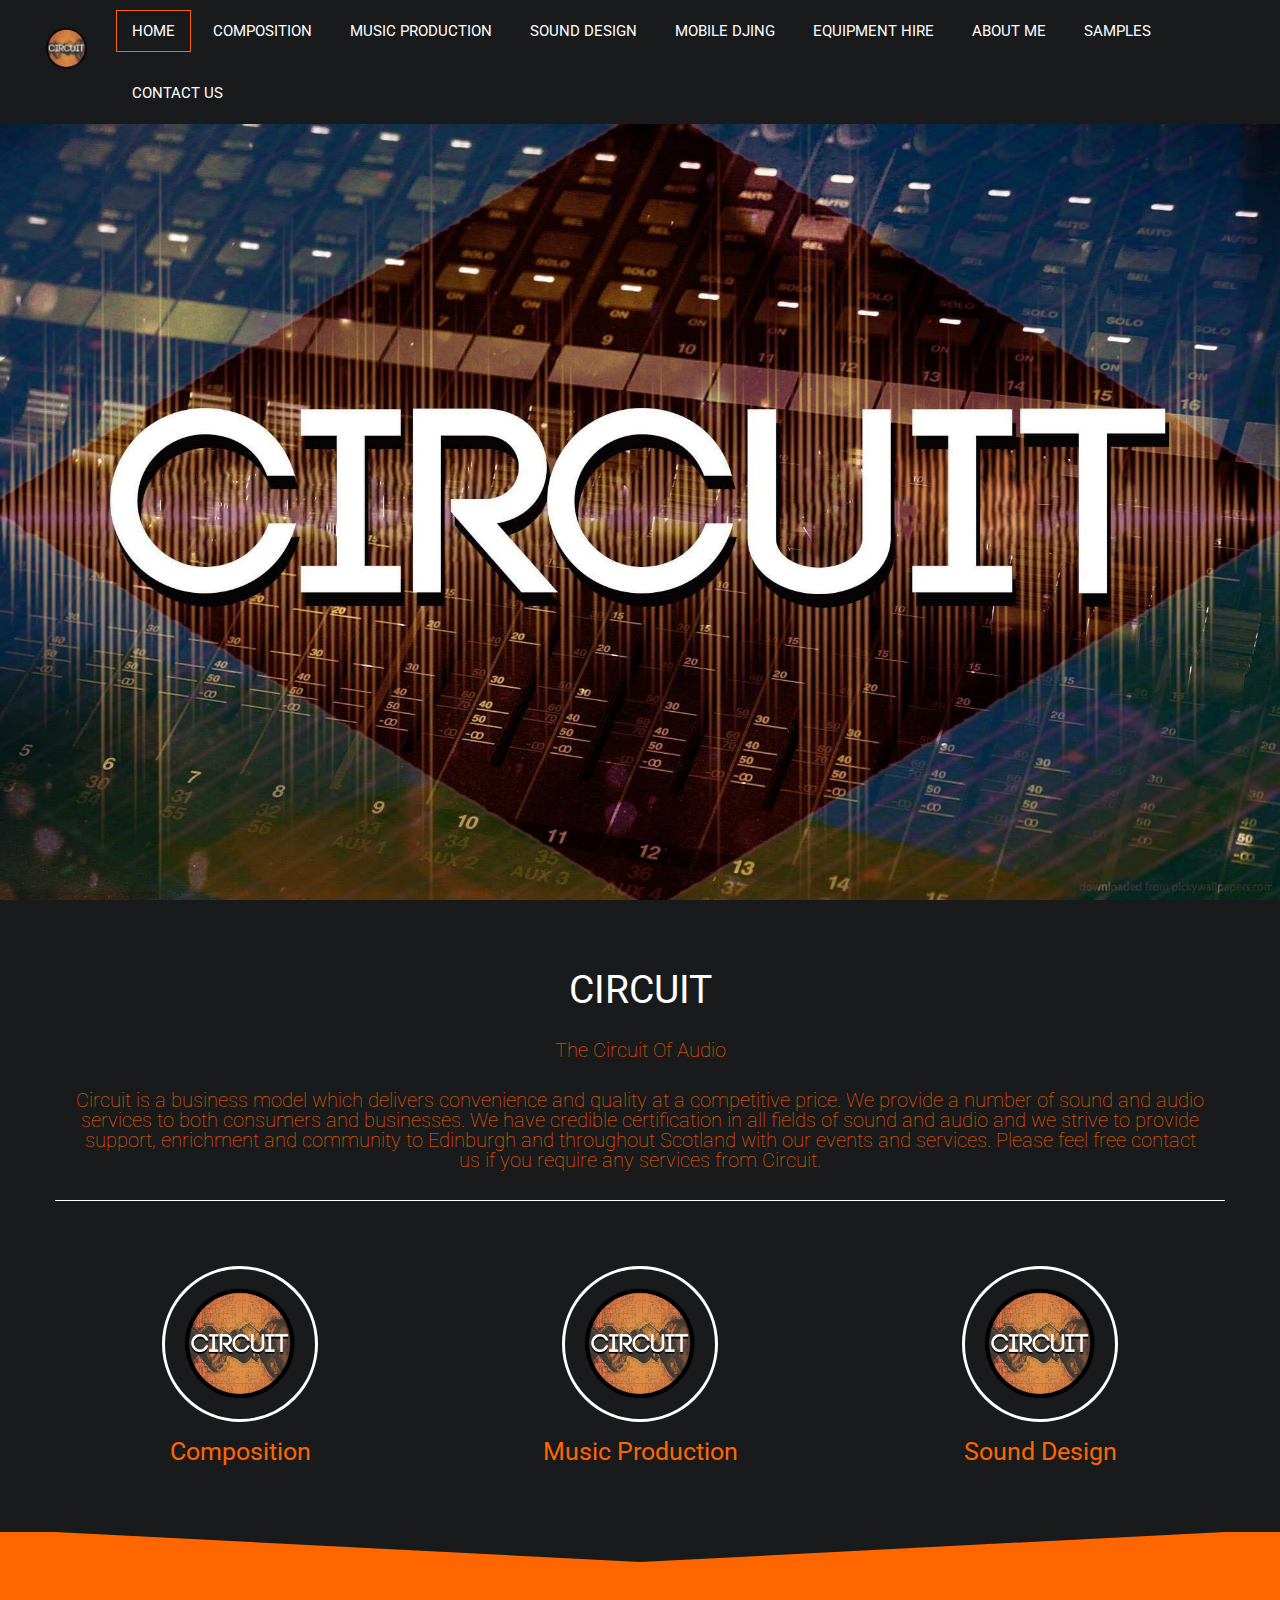
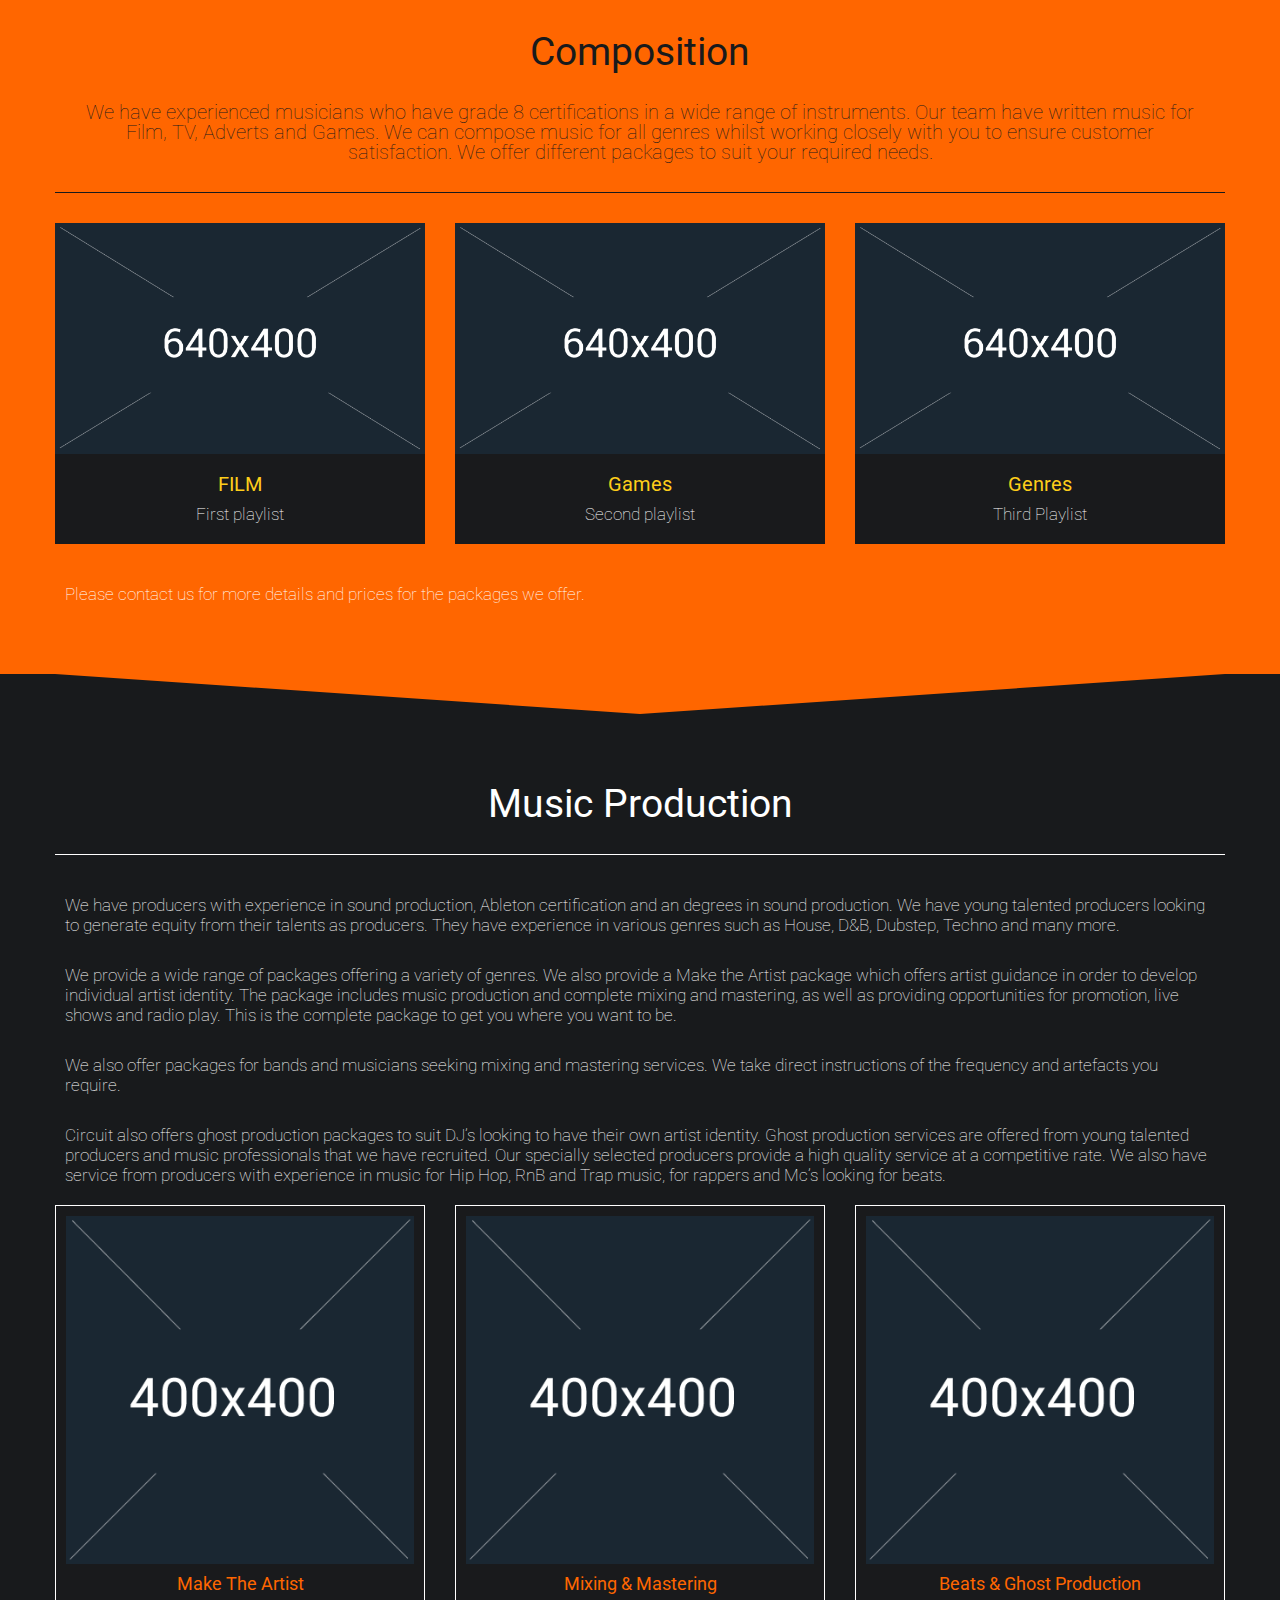
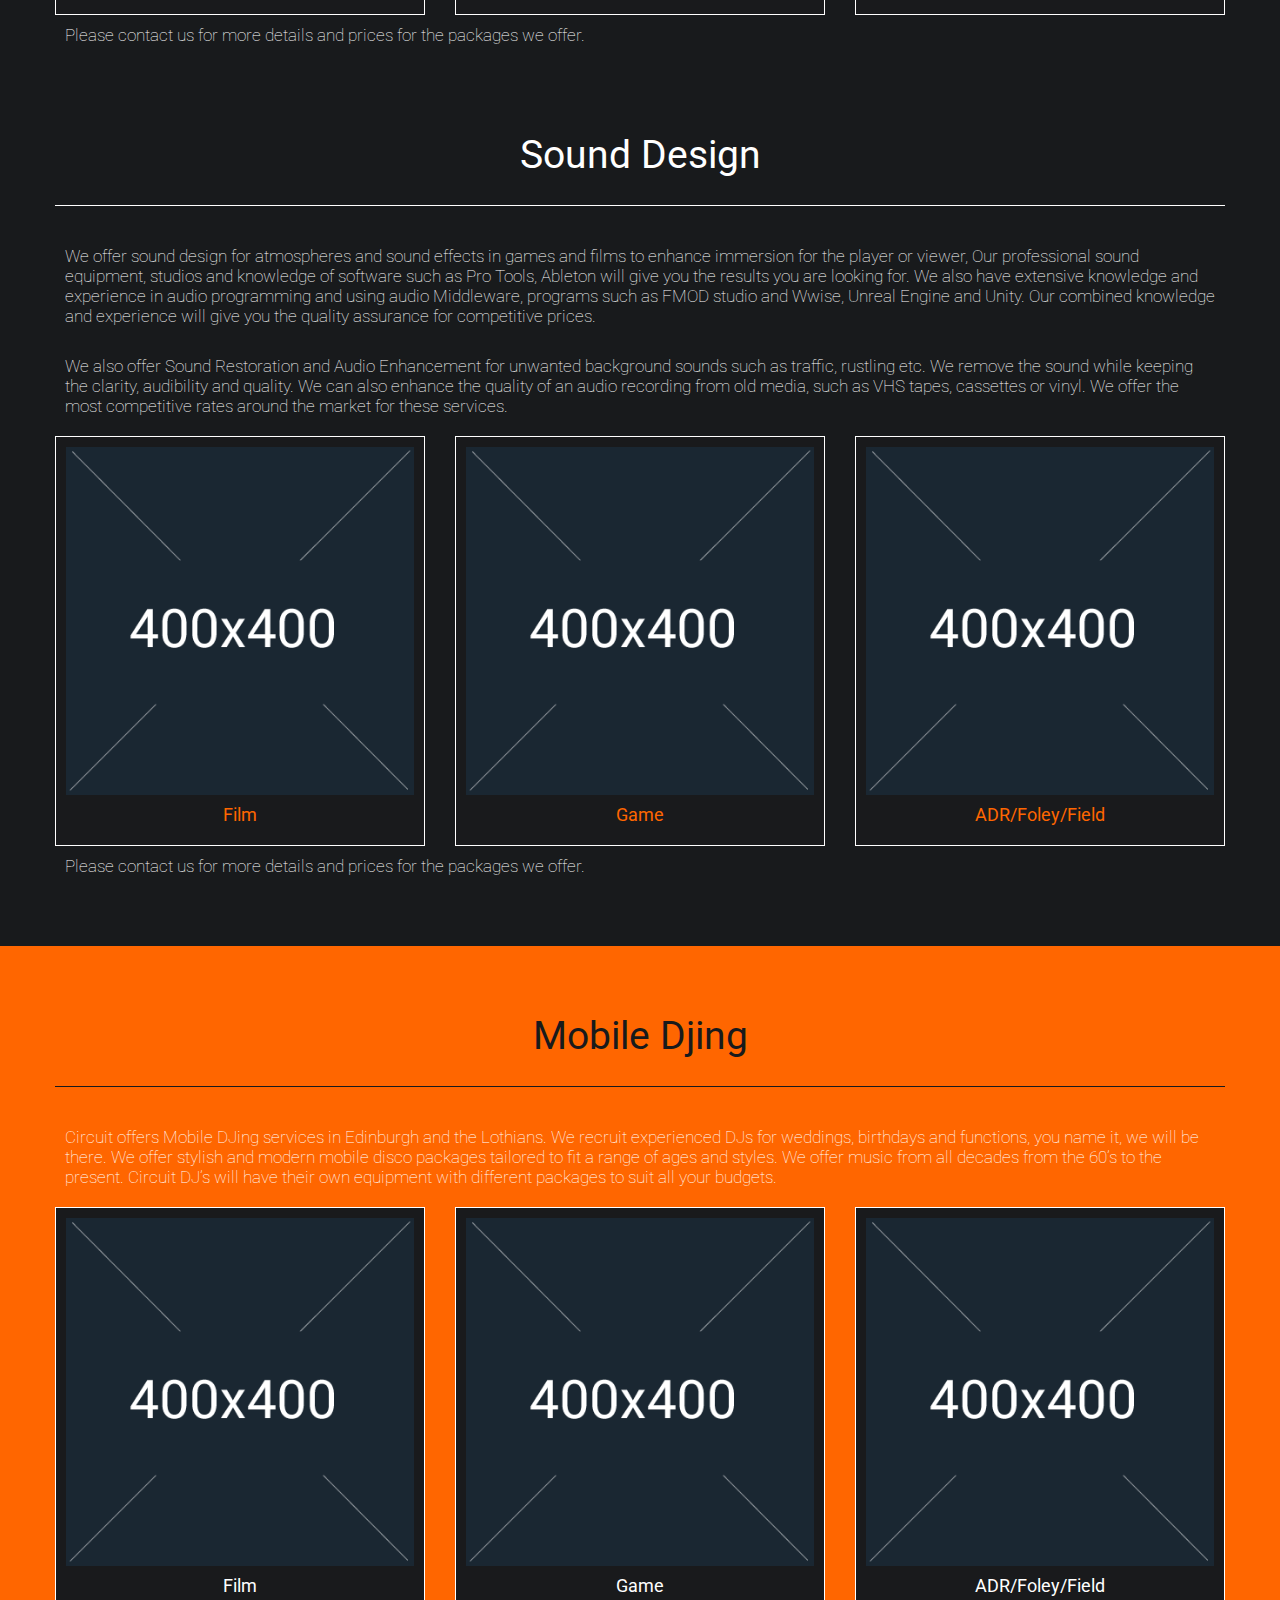
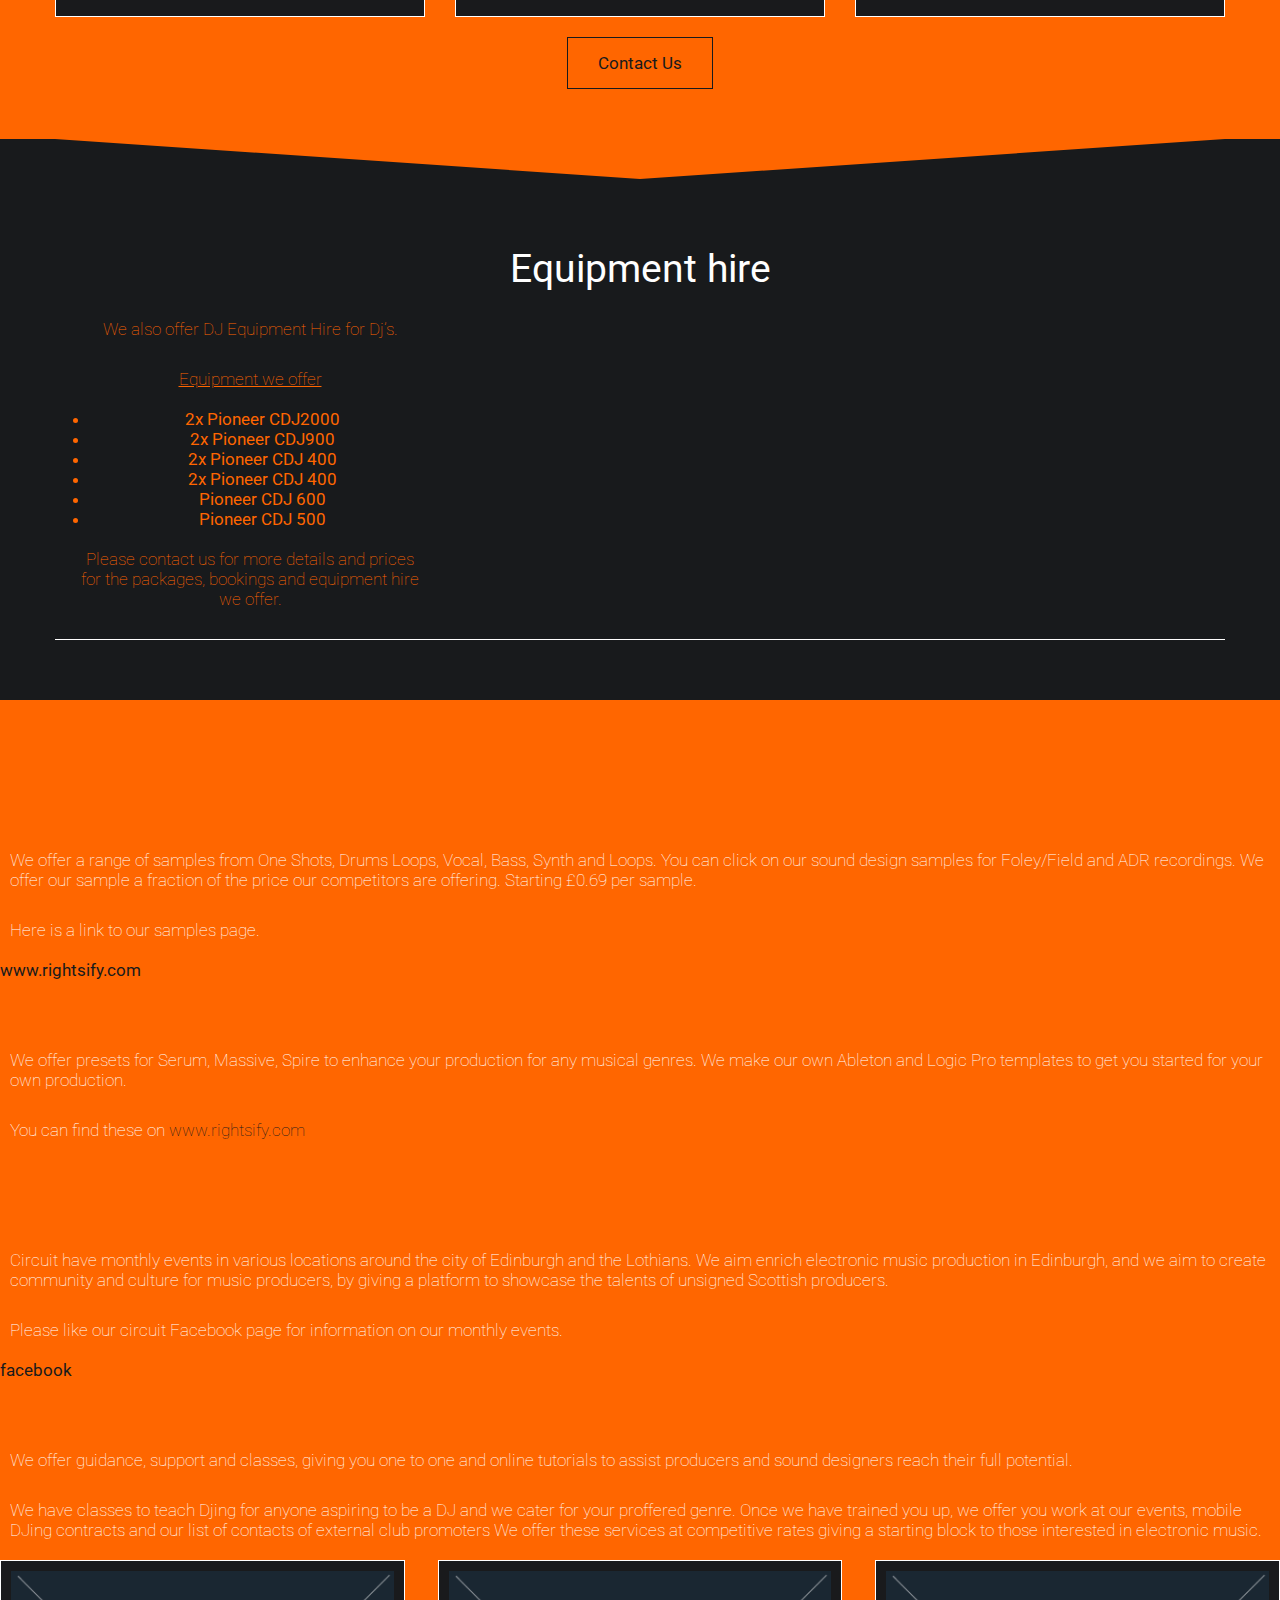
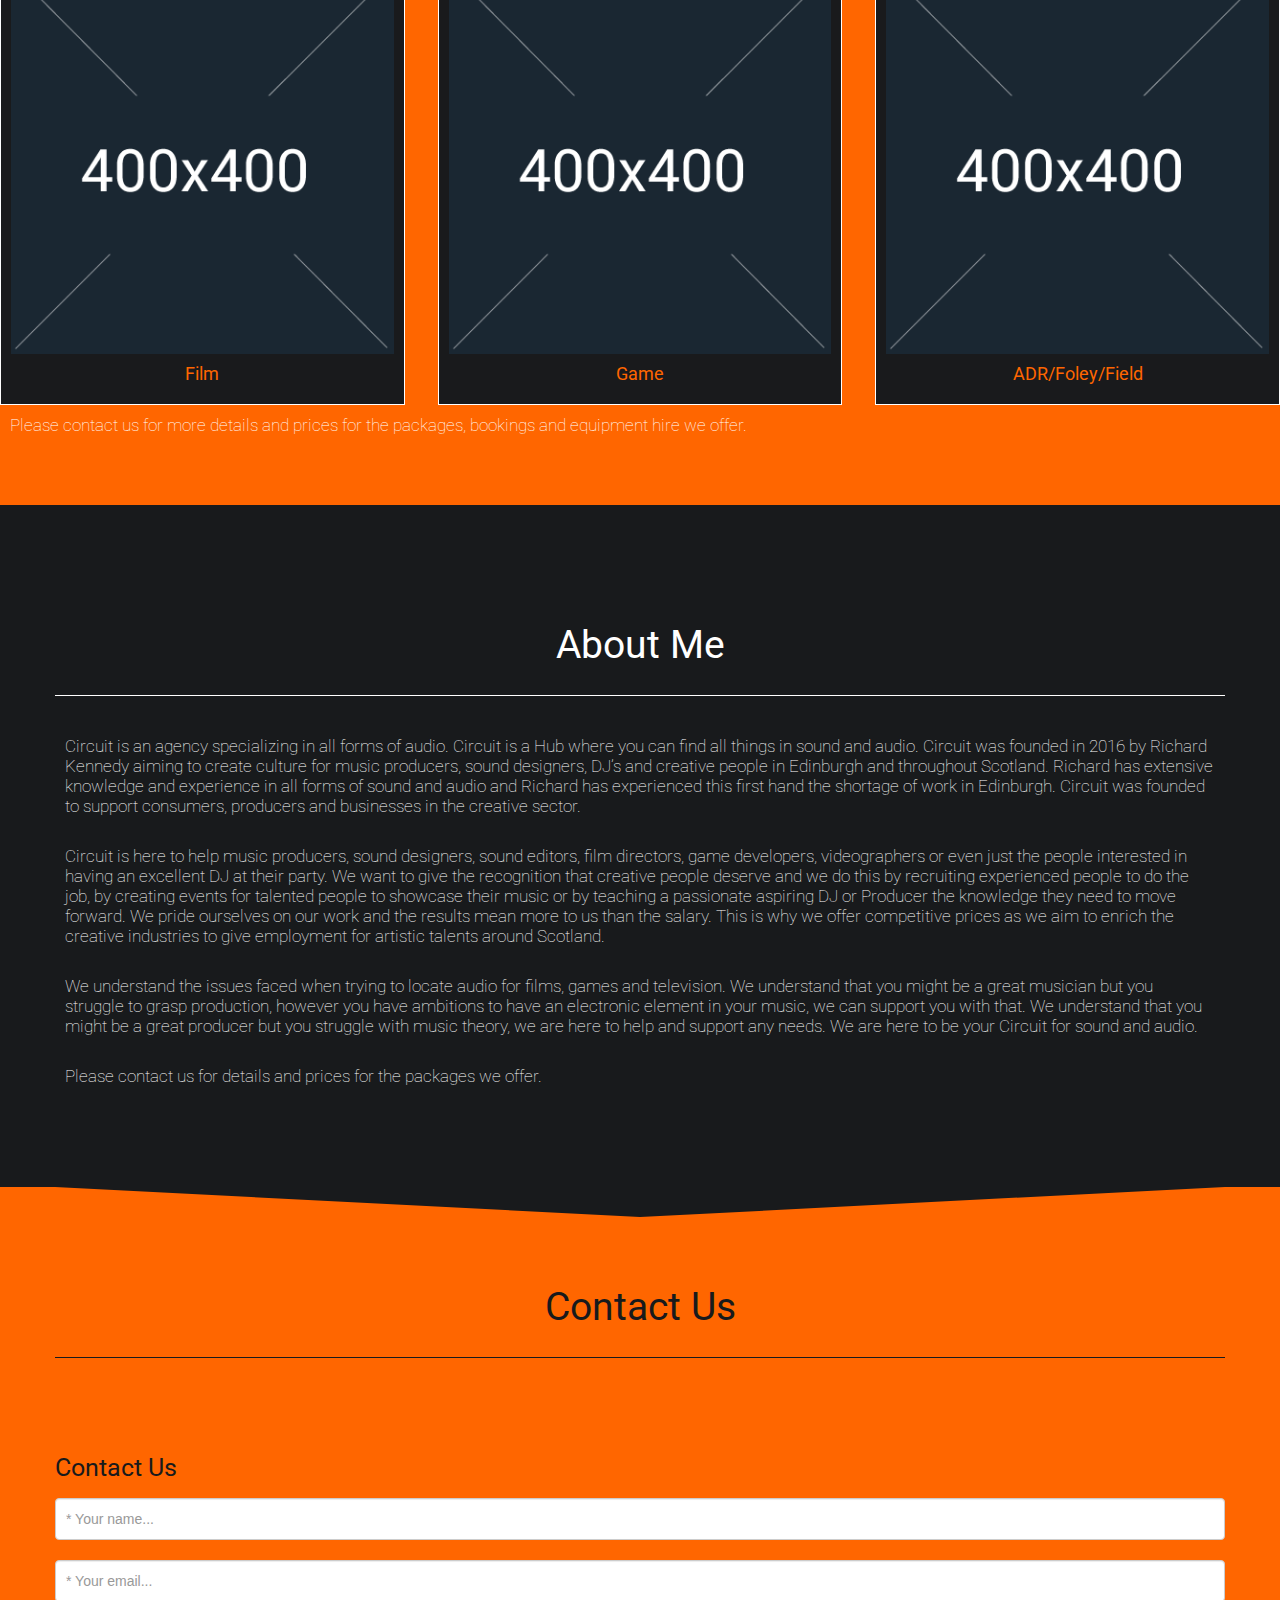
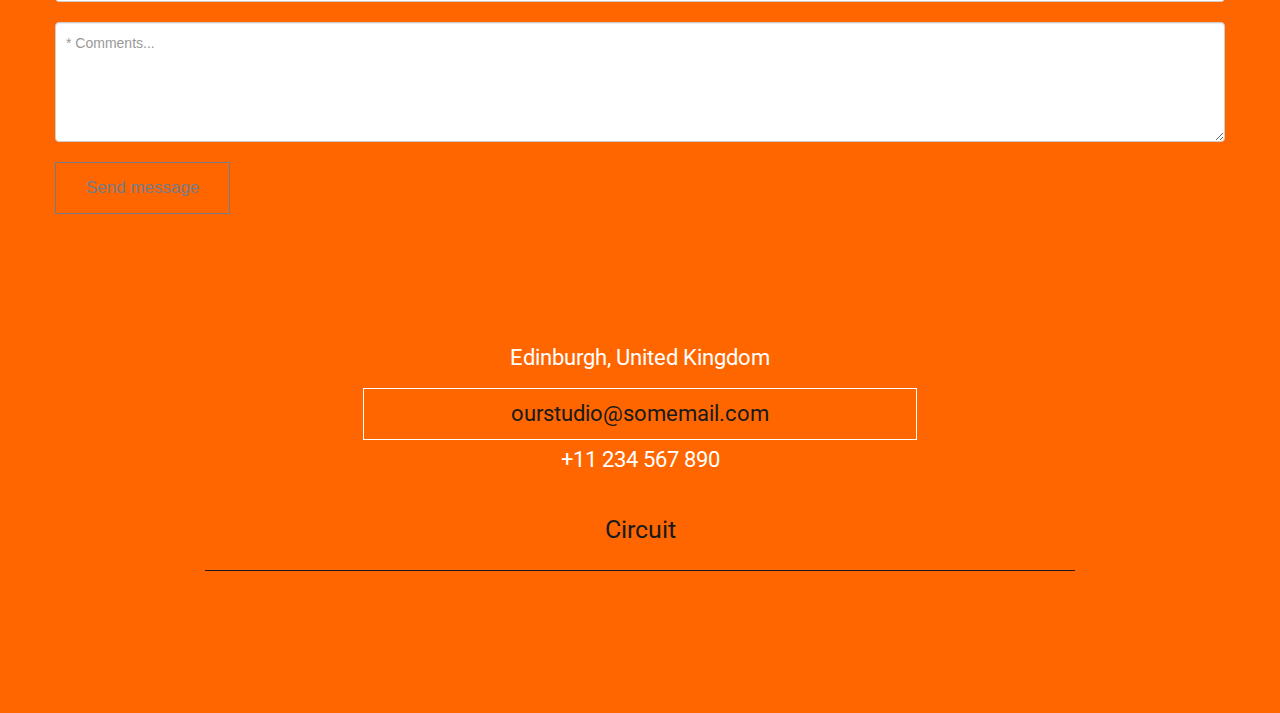
==== circuit/index.html @ ec53a596 "add changes" ====
<!DOCTYPE html>
<!--
 * A Design by GraphBerry
 * Author: GraphBerry
 * Author URL: http://graphberry.com
 * License: http://graphberry.com/pages/license
-->
<html lang="en">

<head>
    <meta charset=utf-8>
    <meta name="viewport" content="width=device-width, initial-scale=1.0">
    <title>The Circuit</title>
    <!-- Load Roboto font -->
    <link href='http://fonts.googleapis.com/css?family=Roboto:400,300,700&amp;subset=latin,latin-ext' rel='stylesheet' type='text/css'>
    <!-- Load css styles -->
    <link rel="stylesheet" type="text/css" href="css/bootstrap.css" />
    <link rel="stylesheet" type="text/css" href="css/bootstrap-responsive.css" />
    <link rel="stylesheet" type="text/css" href="css/style.css" />
    <link rel="stylesheet" type="text/css" href="css/pluton.css" />
    <!--[if IE 7]>
            <link rel="stylesheet" type="text/css" href="css/pluton-ie7.css" />
        <![endif]-->
    <link rel="stylesheet" type="text/css" href="css/jquery.cslider.css" />
    <link rel="stylesheet" type="text/css" href="css/jquery.bxslider.css" />
    <link rel="stylesheet" type="text/css" href="css/animate.css" />
    <!-- Fav and touch icons -->
    <link rel="apple-touch-icon-precomposed" sizes="144x144" href="images/ico/apple-touch-icon-144.png">
    <link rel="apple-touch-icon-precomposed" sizes="114x114" href="images/ico/apple-touch-icon-114.png">
    <link rel="apple-touch-icon-precomposed" sizes="72x72" href="images/apple-touch-icon-72.png">
    <link rel="apple-touch-icon-precomposed" href="images/ico/apple-touch-icon-57.png">
    <link rel="shortcut icon" href="images/ico/favicon.ico">
</head>

<body>
    <div class="navbar">
        <div class="navbar-inner">
            <!-- Navigation button, visible on small resolution -->
            <button type="button" class="btn btn-navbar" data-toggle="collapse" data-target=".nav-collapse">
                <i class="icon-menu"></i>
            </button>
            <!-- Main navigation -->
            <div class="nav-collapse collapse pull-left">
                <ul class="nav" id="top-navigation">
                    <li ><a href="#home">
                    <img src="images/Service2.png" alt="service 2" width="55px" height="55px"></a></li>
                    <li class="active"><a href="#menu">Home</a></li>
                    <li><a href="#composition">Composition</a></li>
                    <li><a href="#Production">Music Production</a></li>
                    <li><a href="#design">Sound Design</a></li>
                    <li><a href="#mobile">Mobile Djing</a></li>
                    <li><a href="#hire">Equipment hire</a></li>
                    <li><a href="#about">About Me</a></li>
                    <li><a href="#samples">samples</a></li>
                    <li><a href="#contact">contact Us</a></li>
                </ul>
                </div>
                <!-- End main navigation -->
            </div>
        </div>
    </div>
    <!-- Start home section -->
    <div id="home">
        <!-- Start first slide -->
        <img src="images/Slider01.jpg" alt="image01" width="5000">
    </div>
    <!-- End home section -->
    <!-- Service section start -->
    <div class="section primary-section" id="menu">
        <div class="container">
            <!-- Start title section -->
            <div class="title">
                <h1>CIRCUIT</h1>
                <!-- Section's title goes here -->
                <p>The Circuit Of Audio </p>
                <!--Simple description for section goes here. -->
                <p>Circuit is a business model which delivers convenience and quality at a competitive price. We provide a number of sound and audio services to both consumers and businesses. We have credible certification in all fields of sound and audio and we strive to provide support, enrichment and community to Edinburgh and throughout Scotland with our events and services. Please feel free contact us if you require any services from Circuit.</p>                 
            </div>
            <div class="row-fluid">
                <div class="span4">
                    <div class="centered service">
                        <div class="circle-border zoom-in">
                            <img class="img-circle" src="images/Service1.png" alt="service 1">
                        </div>
                        <h3>Composition</h3>
                        
                    </div>
                </div>
                <div class="span4">
                    <div class="centered service">
                        <div class="circle-border zoom-in">
                            <img class="img-circle" src="images/Service2.png" alt="service 2" />
                        </div>
                        <h3>Music Production</h3>
                    </div>
                </div>
                <div class="span4">
                    <div class="centered service">
                        <div class="circle-border zoom-in">
                            <img class="img-circle" src="images/Service3.png" alt="service 3">
                        </div>
                        <h3>Sound Design</h3>
                    </div>
                </div>
            </div>
        </div>
    </div>
    <!-- Service section end -->
    <!-- Portfolio section start -->
    <div class="section secondary-section " id="composition">
        <div class="triangle"></div>
        <div class="container">
            <div class=" title">
                <h1>Composition</h1>
                <p>We have experienced musicians who have grade 8 certifications in a wide range of instruments. Our team have written music for Film, TV, Adverts and Games. We can compose music for all genres whilst working closely with you to ensure customer satisfaction. We offer different packages to suit your required needs.</p>
            </div>
            <!-- Start details for portfolio project 1 -->
            <div id="single-project">
                <div id="slidingDiv" class="toggleDiv row-fluid single-project">
                    <div class="span6">
                     <iframe width="560" height="425" src="https://www.youtube.com/embed/ar0kvbtkko0" frameborder="0" allowfullscreen></iframe>
                    </div>
                    <div class="span6">
                        <div class="project-description">
                            <div class="project-title clearfix">
                                <h3>FILM</h3>
                                <span class="show_hide close">
                                        <i class="icon-cancel"></i>
                                    </span>
                            </div>
                            <div class="project-info">
                                <div>
                                    <span>Name</span>3 Minute Showreel New Sound Design</div>
                                <div>
                                    <span>Date</span>1 Dec 2016</div>
                                <div>
                                    <span>Email</span>Richardrakennedy@outlook.com </div>
                                <div>
                                    <span>Link</span>https://www.youtube.com/watch?v=ar0kvbtkko0</div>
                                <div>
                                    <span>Info</span>bla bla bla</div>
                            </div>
                        </div>
                    </div>
                </div>
                <!-- End details for portfolio project 1 -->
                <!-- Start details for portfolio project 2 -->
                <div id="slidingDiv1" class="toggleDiv row-fluid single-project">
                   <div class="span6">
                     <iframe width="360" height="400" src="https://www.youtube.com/embed/ar0kvbtkko0" frameborder="0" allowfullscreen></iframe>
                    </div>
                    <div class="span6">
                        <div class="project-description">
                            <div class="project-title clearfix">
                                <h3>Webste for Some Client</h3>
                                <span class="show_hide close">
                                        <i class="icon-cancel"></i>
                                    </span>
                            </div>
                            <div class="project-info">
                                <div>
                                    <span>Name</span>3 Minute Showreel New Sound Design</div>
                                <div>
                                    <span>Date</span>1 Dec 2016</div>
                                <div>
                                    <span>Email</span>Richardrakennedy@outlook.com </div>
                                <div>
                                    <span>Link</span>https://www.youtube.com/watch?v=ar0kvbtkko0</div>
                                <div>
                                    <span>Info</span>bla bla bla</div>
                            </div>
                        </div>
                    </div>
                </div>
                <!-- End details for portfolio project 2 -->
                <!-- Start details for portfolio project 3 -->
                <div id="slidingDiv2" class="toggleDiv row-fluid single-project">
                    <div class="span6">
                     <iframe width="360" height="400" src="https://www.youtube.com/embed/ar0kvbtkko0" frameborder="0" allowfullscreen></iframe>
                    </div>
                    <div class="span6">
                        <div class="project-description">
                            <div class="project-title clearfix">
                                <h3>Webste for Some Client</h3>
                                <span class="show_hide close">
                                        <i class="icon-cancel"></i>
                                    </span>
                            </div>
                            <div class="project-info">
                                <div>
                                    <span>Name</span>3 Minute Showreel New Sound Design</div>
                                <div>
                                    <span>Date</span>1 Dec 2016</div>
                                <div>
                                    <span>Email</span>Richardrakennedy@outlook.com </div>
                                <div>
                                    <span>Link</span>https://www.youtube.com/watch?v=ar0kvbtkko0</div>
                                <div>
                                    <span>Info</span>bla bla bla</div>
                            </div>
                        </div>
                    </div>
                </div>
                <!-- End details for portfolio project 3 -->
                <ul id="portfolio-grid" class="thumbnails row">
                    <li class="span4 mix web">
                        <div class="thumbnail">
                            <img src="images/Portfolio01.png" alt="project 1">
                            <a href="#single-project" class="more show_hide" rel="#slidingDiv">
                                <i class="icon-plus"></i>
                            </a>
                            <h3>FILM</h3>
                            <p>First playlist</p>
                            <div class="mask"></div>
                        </div>
                    </li>
                    <li class="span4 mix photo">
                        <div class="thumbnail">
                            <img src="images/Portfolio02.png" alt="project 2">
                            <a href="#single-project" class="show_hide more" rel="#slidingDiv1">
                                <i class="icon-plus"></i>
                            </a>
                            <h3>Games</h3>
                            <p>Second playlist</p>
                            <div class="mask"></div>
                        </div>
                    </li>
                    <li class="span4 mix identity">
                        <div class="thumbnail">
                            <img src="images/Portfolio03.png" alt="project 3">
                            <a href="#single-project" class="more show_hide" rel="#slidingDiv2">
                                <i class="icon-plus"></i>
                            </a>
                            <h3>Genres</h3>
                            <p>Third Playlist</p>
                            <div class="mask"></div>
                        </div>
                    </li>
                </ul>
                <p>Please contact us for more details and prices for the packages we offer.
             </p>
            </div>
        </div>
    </div>
    <!-- Portfolio section end -->
    <!-- About us section start -->
    <div class="section primary-section" id="Production">
        <div class="triangle"></div>
        <div class="container">
            <div class="title">
                <h1>Music Production</h1>
                 </div>
                <P>We have producers with experience in sound production, Ableton certification and an degrees in sound production.  We have young talented producers looking to generate equity from their talents as producers. They have experience in various genres such as House, D&B, Dubstep, Techno and many more.</P>
                <P>We provide a wide range of packages offering a variety of genres. We also provide a Make the Artist package which offers artist guidance in order to develop individual artist identity. The package includes music production and complete mixing and mastering, as well as providing opportunities for promotion, live shows and radio play. This is the complete package to get you where you want to be.</P>
                <P>We also offer packages for bands and musicians seeking mixing and mastering services. We take direct instructions of the frequency and artefacts you require.  </P>
                <P>Circuit also offers ghost production packages to suit DJ’s looking to have their own artist identity. Ghost production services are offered from young talented producers and music professionals that we have recruited. Our specially selected producers provide a high quality service at a competitive rate. We also have service from producers with experience in music for Hip Hop, RnB and Trap music, for rappers and Mc’s looking for beats. </P>
           
            <div class="row-fluid team">
                <div class="span4" id="first-person">
                    <div class="thumbnail">
                        <img src="images/Team1.png" alt="team 1">
                        <h4>Make The Artist</h4>
                    </div>
                </div>
                <div class="span4" id="second-person">
                    <div class="thumbnail">
                        <img src="images/Team2.png" alt="team 1">
                        <h4>Mixing & Mastering     
                        </h4>
                    </div>
                </div>
                <div class="span4" id="third-person">
                    <div class="thumbnail">
                        <img src="images/Team3.png" alt="team 1">
                        <h4>Beats & Ghost Production</h4>
                    </div>
                </div>
            </div>
                  <p>Please contact us for more details and prices for the packages we offer.</p> 
                  <br>
            <div class="about-text centered">
             <div class="title">
                <h1 id="design">Sound Design</h1>
            </div>
            </div>
            <p>We offer sound design for atmospheres and sound effects in games and films to enhance immersion for the player or viewer, Our professional sound equipment, studios and knowledge of software such as Pro Tools, Ableton will give you the results you are looking for. We also have  extensive knowledge and experience in audio programming and using audio Middleware, programs such as FMOD studio and Wwise, Unreal Engine and Unity. Our combined knowledge and experience will give you the quality assurance for competitive prices. </p>
            <p>We also offer Sound Restoration and Audio Enhancement for unwanted background sounds such as traffic, rustling etc. We remove the sound while keeping the clarity, audibility and quality. We can also enhance the quality of an audio recording from old media, such as VHS tapes, cassettes or vinyl. We offer the most competitive rates around the market for these services.</p>

            <div class="row-fluid team">
                <div class="span4" id="first-person">
                    <div class="thumbnail">
                        <img src="images/Team1.png" alt="team 1">
                        <h4>Film</h4>
                    </div>
                </div>
                <div class="span4" id="second-person">
                    <div class="thumbnail">
                        <img src="images/Team2.png" alt="team 1">
                        <h4>Game</h4>
                    </div>
                </div>
                <div class="span4" id="third-person">
                    <div class="thumbnail">
                        <img src="images/Team3.png" alt="team 1">
                        <h4>ADR/Foley/Field</h4>
                    </div>
                </div>
            </div>
                  <p>Please contact us for more details and prices for the packages we offer.</p> 
    </div>
    </div>
    <div id="mobile" class="section secondary-section">
        <div class="container">
            <div class="title">
                <h1>Mobile Djing</h1>
            </div>
            <p>Circuit offers Mobile DJing services in Edinburgh and the Lothians. We recruit experienced DJs for weddings, birthdays and functions, you name it, we will be there. We offer stylish and modern mobile disco packages tailored to fit a range of ages and styles. We offer music from all decades from the 60’s to the present. Circuit DJ’s will have their own equipment with different packages to suit all your budgets.</p>
            <div class="row-fluid team">
                <div class="span4" id="first-person">
                    <div class="thumbnail">
                        <img src="images/Team1.png" alt="team 1">
                        <h4>Film</h4>
                    </div>
                </div>
                <div class="span4" id="second-person">
                    <div class="thumbnail">
                        <img src="images/Team2.png" alt="team 1">
                        <h4>Game</h4>
                    </div>
                </div>
                <div class="span4" id="third-person">
                    <div class="thumbnail">
                        <img src="images/Team3.png" alt="team 1">
                        <h4>ADR/Foley/Field</h4>
                    </div>
                </div>
            </div>
        </div>
        <br>
        <div class="centered">
            <a href="#contact" class="button">Contact Us</a>
        </div>
    </div>
    </div>
    <div class="section primary-section" id="Production">
        <div class="triangle"></div>
                            <div class="centered">

        <div class="container">
            <div class="centered">

            <div class="title">
                    <h1>Equipment hire</h1>
                <div class="row">
                    <div class="span4">
                    <p>We also offer DJ Equipment Hire for Dj’s. </p>
                    <p><u>Equipment we offer</u></p>
                    <ul>
                        <li>2x Pioneer CDJ2000</li>
                        <li>2x Pioneer CDJ900</li>
                        <li>2x Pioneer CDJ 400</li>
                        <li>2x Pioneer CDJ 400</li>
                        <li>Pioneer CDJ 600</li>
                        <li>Pioneer CDJ 500</li>
                    </ul>
                    <p>Please contact us for more details and prices for the packages, bookings and equipment hire we offer. </p>
                        </div>
                    </div>
                </div>                    
                </p>
            </div>
        </div>
    </div>
    <!-- Price section end -->
    <!-- Newsletter section start -->
    <div id="mobile" class="section secondary-section">
        <div class="container">
            <div class="sub-section">
                    <div class="pull-left">
                    </div>                    
            </div>
        </div>
        <h2>Samples</h2>
        <p>We offer a range of samples from One Shots, Drums Loops, Vocal, Bass, Synth and Loops. You can click on our sound design samples for Foley/Field and ADR recordings. We offer our sample a fraction of the price our competitors are offering. 
        Starting £0.69 per sample. </p>
        <p>Here is a link to our samples page.</p>
        <a href="www.rightsify.com">www.rightsify.com</a>
        <br>
        <h2>Presets & Templates</h2>
        <p>We offer presets for Serum, Massive, Spire to enhance your production for any musical genres. We make our own Ableton and Logic Pro templates to get you started for your own production.  </p>
        <p>You can find these on <a href="www.rightsify.com">www.rightsify.com</a></p>
         <br>
        <h2>Events</h2>
        <p>Circuit have monthly events in various locations around the city of Edinburgh
        and the Lothians. We aim enrich electronic music production in Edinburgh, and we aim to create community and culture for music producers, by giving a platform to showcase the talents of unsigned Scottish producers. 
        </p>
        <p>Please like our circuit Facebook page for information on our monthly events.</p>
        <a href="www.facebook.com/pg/Circuit-526737697469098 
        ">facebook</a>
          <br>
        <h2>Sessions & Tutorials</h2>
        <p>We offer guidance, support and classes, giving you one to one and online tutorials to assist producers and sound designers reach their full potential.  
        </p>
        <p>We have classes to teach Djing for anyone aspiring to be a DJ and we cater for your proffered genre. Once we have trained you up, we offer you work at our events, mobile DJing contracts and our list of contacts of external club promoters We offer these services at competitive rates giving a starting block to those interested in electronic music. </p>
         <div class="row-fluid team">
                <div class="span4" id="first-person">
                    <div class="thumbnail">
                        <img src="images/Team1.png" alt="team 1">
                        <h4>Film</h4>
                    </div>
                </div>
                <div class="span4" id="second-person">
                    <div class="thumbnail">
                        <img src="images/Team2.png" alt="team 1">
                        <h4>Game</h4>
                    </div>
                </div>
                <div class="span4" id="third-person">
                    <div class="thumbnail">
                        <img src="images/Team3.png" alt="team 1">
                        <h4>ADR/Foley/Field</h4>
                    </div>
                </div>
            </div>
            <p>Please contact us for more details and prices for the packages, bookings and equipment hire we offer. </p>
        </div>
    </div>
    </div>
    </div>
    <div id="samples">
        <div class="section primary-section">
            <div class="container">
                <div class="title">
                    <h1>About Me</h1>
                    </div>

                    <p>Circuit is an agency specializing in all forms of audio. Circuit is a Hub where you can find all things in sound and audio. Circuit was founded in 2016 by Richard Kennedy aiming to create culture for music producers, sound designers, DJ’s and creative people in Edinburgh and throughout Scotland. Richard has extensive knowledge and experience in all forms of sound and audio and Richard has experienced this first hand the shortage of work in Edinburgh. Circuit was founded to support consumers, producers and businesses in the creative sector. </p>                 
                    <p>Circuit is here to help music producers, sound designers, sound editors, film directors, game developers, videographers or even just the people interested in having an excellent DJ at their party. We want to give the recognition that creative people deserve and we do this by recruiting experienced people to do the job, by creating events for talented people to showcase their music or by teaching a passionate aspiring DJ or Producer the knowledge they need to move forward. We pride ourselves on our work and the results mean more to us than the salary. This is why we offer competitive prices as we aim to enrich the creative industries to give employment for artistic talents around Scotland. </p>                 
                    <p>We understand the issues faced when trying to locate audio for films, games and television. We understand that you might be a great musician but you struggle to grasp production, however you have ambitions to have an electronic element in your music, we can support you with that. We understand that you might be a great producer but you struggle with music theory, we are here to help and support any needs. We are here to be your Circuit for sound and audio. </p>
                    <p>Please contact us for details and prices for the packages we offer.</p>                 
                
                
                <div class="row">
                    <div class="span4">
                        <div class="testimonial">
                           
                            </div>
                        </div>
                    </div>
                </div>                    
                </p>
            </div>
        </div>
    </div>
    <!-- Newsletter section end -->
    <!-- Contact section start -->

    <div id="contact" class="contact">
        <div class="section secondary-section">
              <div class="triangle"></div>
            <div class="container">
                <div class="title">
                    <h1>Contact Us</h1>
                </div>
            </div>
            <div class="map-wrapper">
                <div class="container">
                    <div class="row-fluid">
                        <div>
                            <h3>Contact Us</h3>
                            <div id="successSend" class="alert alert-success invisible">
                                <strong>Well done!</strong>Your message has been sent.</div>
                            <div id="errorSend" class="alert alert-error invisible">There was an error.</div>
                            <form id="contact-form" action="php/mail.php">
                                <div class="control-group">
                                    <div class="controls">
                                        <input class="span12" type="text" id="name" name="name" placeholder="* Your name..." />
                                        <div class="error left-align" id="err-name">Please enter name.</div>
                                    </div>
                                </div>
                                <div class="control-group">
                                    <div class="controls">
                                        <input class="span12" type="email" name="email" id="email" placeholder="* Your email..." />
                                        <div class="error left-align" id="err-email">Please enter valid email adress.</div>
                                    </div>
                                </div>
                                <div class="control-group">
                                    <div class="controls">
                                        <textarea class="span12" name="comment" id="comment" placeholder="* Comments..."></textarea>
                                        <div class="error left-align" id="err-comment">Please enter your comment.</div>
                                    </div>
                                </div>
                                <div class="control-group">
                                    <div class="controls">
                                        <button id="send-mail" class="message-btn">Send message</button>
                                    </div>
                                </div>
                            </form>
                        </div>
                    </div>
                </div>
            </div>
            <div class="container">
                <div class="span9 center contact-info">
                    <p>Edinburgh, United Kingdom</p>
                    <p class="info-mail">ourstudio@somemail.com</p>
                    <p>+11 234 567 890</p>
                    <div class="title">
                        <h3>Circuit</h3>
                    </div>
                </div>
                <div class="row-fluid centered">
                    <ul class="social">
                        <li>
                            <a href="https://www.facebook.com/Circuit-526737697469098/">
                                <span class="icon-facebook-circled"></span>
                            </a>
                        </li>
                        <li>
                            <a href="">
                                <span class="icon-twitter-circled"></span>
                            </a>
                        </li>
                        <li>
                            <a href="">
                                <span class="icon-linkedin-circled"></span>
                            </a>
                        </li>
                        <li>
                            <a href="">
                                <span class="icon-pinterest-circled"></span>
                            </a>
                        </li>
                        <li>
                            <a href="">
                                <span class="icon-dribbble-circled"></span>
                            </a>
                        </li>
                        <li>
                            <a href="">
                                <span class="icon-gplus-circled"></span>
                            </a>
                        </li>
                    </ul>
                </div>
            </div>
        </div>
    </div>
    <!-- ScrollUp button start -->
    <div class="scrollup">
        <a href="#">
            <i class="icon-up-open"></i>
        </a>
    </div>
    <!-- ScrollUp button end -->
    <!-- Include javascript -->
    <script src="js/jquery.js"></script>
    <script type="text/javascript" src="js/jquery.mixitup.js"></script>
    <script type="text/javascript" src="js/bootstrap.js"></script>
    <script type="text/javascript" src="js/modernizr.custom.js"></script>
    <script type="text/javascript" src="js/jquery.bxslider.js"></script>
    <script type="text/javascript" src="js/jquery.cslider.js"></script>
    <script type="text/javascript" src="js/jquery.placeholder.js"></script>
    <script type="text/javascript" src="js/jquery.inview.js"></script>
    <!-- css3-mediaqueries.js for IE8 or older -->
    <!--[if lt IE 9]>
            <script src="js/respond.min.js"></script>
        <![endif]-->
    <script type="text/javascript" src="js/app.js"></script>
</body>

</html>
---- circuit/css/style.css ----
/*
 * A Design by GraphBerry
 * Author: GraphBerry
 * Author URL: http://graphberry.com
 * License: http://graphberry.com/pages/license
 */


/* Table of content
1.General - This is created general styles and overide some bootstrap classes.
2.Layout
 2.1 Animations
 2.2 Buttons
 2.3 Thumbnail - overide bootstrap thumbnail and add mased efect
 2.4 Socail icons -style for social icons list
3 Sections - definition for section and subsection
 3.1 Services
 3.2 Portfolio
 3.3 About
 3.4 Clients
 3.5 Price table
 3.6 Newsletter
 3.7 Contact
 3.8 Footer
4 Responsive 
**********************************************************************/


/*
1. General
**********************************************************************/

body {
    font-family: 'Roboto', sans-serif;
    color: #FFF;
    line-height: 1.2em;
    font-size: 17px;
    line-height: 20px;
}

a {
    color: #181A1C;
    text-decoration: none;
}

a:hover {
    color: #FF6600;
    text-decoration: none;
}

h1,
h2,
h3,
h4,
h5,
h6 {
    font-weight: normal;
}

h1 {
    margin: 10px;
}

p {
    padding: 10px;
    font-weight: 100;
    color: #fff;
}

.navbar {
    background: #181A1C;
    margin-bottom: 0;
    min-height: 70px;
}

.navbar-fixed-top {
    min-height: 60px;
    height: 60px;
    padding-top: 0;
}

.navbar-inner {
    background: #181A1C;
    border-radius: 0;
    filter: none;
    border: none;
    box-shadow: none;
}

.navbar .brand img {
    width: 120px;
    height: 120px;
}

.navbar .nav > li > a {
    text-transform: uppercase;
    line-height: auto;
    vertical-align: middle;
    margin: 10px 3px;
    -webkit-box-shadow: none;
    -moz-box-shadow: none;
    border: 1px solid #181A1C;
    box-shadow: none;
    font-size: 15px;
    text-shadow: none;
    color: #fff;
    transition: border-color 1s ease;
}

.navbar .nav > li:hover> a,
.navbar .nav > .active > a,
.navbar .nav > .active > a:hover,
.navbar .nav > .active > a:focus {
    border: 1px solid #FF6600;
    color: #fff;
    background-color: #181A1C;
    transition: border-color 1s ease;
}

.nav-pills {
    margin-bottom: 30px;
}

.nav-pills > li > a {
    background: transparent;
    -webkit-border-radius: 0;
    -moz-border-radius: 0;
    border-radius: 0;
    margin-right: 5px;
    padding-left: 25px;
    padding-right: 25px;
    border: 1px solid #181A1C;
}

.nav-pills > li > a:hover,
.nav-pills > .active > a,
.nav-pills > .active > a:hover,
.nav-pills > .active > a:focus {
    background: #181A1C;
    color: #fff;
}

.navbar .btn-navbar:hover,
.navbar .btn-navbar {
    border-radius: 0;
    background: #FF6600;
    color: #000;
}
/* Dropdown Button */
.dropbtn {
    background-color: #181A1C;
    color: white;
    padding: 16px;
    font-size: 16px;
    border: none;
    cursor: pointer;
}

/* Dropdown button on hover & focus */
.dropbtn:hover, .dropbtn:focus {
    background-color: #181A1C;
}

/* The container <div> - needed to position the dropdown content */
.dropdown {
    position: relative;
    display: inline-block;
}

/* Dropdown Content (Hidden by Default) */
.dropdown-content {
    display: none;
    position: absolute;
    background-color: #181A1C;
    min-width: 160px;
    box-shadow: 0px 8px 16px 0px rgba(0,0,0,0.2);
    z-index: 1;
}

/* Links inside the dropdown */
.dropdown-content a {
    color: white;
    padding: 12px 16px;
    text-decoration: none;
    display: block;
}

/* Change color of dropdown links on hover */
.dropdown-content a:hover {background-color: #fff}

/* Show the dropdown menu (use JS to add this class to the .dropdown-content container when the user clicks on the dropdown button) */
.show {display:block;}


/******
2. Layout
**********************************************************************/

.centered {
    margin-left: auto;
    margin-right: auto;
    float: none;
    text-align: center;
}


/* Use this class if you want ceter element with span* class */

.center {
    float: none !important;
    margin: 0 auto !important;
    text-align: center;
}

.highlighted-box {
    background: #F4F8F9;
    padding: 20px 30px;
}

.highlighted-box h1 {
    margin: 0px;
}

.large-text {
    line-height: 1.2em;
    font-size: 30px;
    color: #181A1C;
    padding: 20px;
    margin-bottom: 20px;
}

.highlighted-box h1,
.highlighted-box p {
    color: #181A1C !important;
}

.circle-border {
    display: inline-block;
    -webkit-border-radius: 500px;
    -moz-border-radius: 500px;
    border-radius: 500px;
    -khtml-border-radius: 500px;
    border: 3px solid #fff;
}

.left-align {
    text-align: left;
}

.right-align {
    text-align: left;
}

.error {
    color: #CF0000;
    display: none;
}

.invisible {
    display: none;
    visibility: visible;
}

.triangle {
    margin: 0 auto;
    text-align: center;
    width: 0;
    height: 0;
    border-top: 30px solid #181A1C;
    border-left: 585px outset transparent;
    border-right: 585px outset transparent;
    position: relative;
}


/*
2.1 Animations
**********/

.zoom-in {
    -webkit-transform: scale(1, 1);
    -moz-transform: scale(1, 1);
    -o-transform: scale(1, 1);
    -ms-transform: scale(1, 1);
    -webkit-transition: all 250ms ease;
    -moz-transition: all 250ms ease;
    -o-transition: all 250ms ease;
    -ms-transition: all 250ms ease;
    transition: all 250ms ease;
}

.zoom-in:hover {
    -webkit-transform: scale(1.1, 1.1);
    -moz-transform: scale(1.1, 1.1);
    -o-transform: scale(1.1, 1.1);
    -ms-transform: scale(1.1, 1.1);
}


/*
2.2 Buttons - There are buttons on a transparent background, primary and secondary color background.
**********/

.button,
.button:visited,
.button:focus {
    display: inline-block;
    border: 1px solid #181A1C;
    color: #181A1C;
    background-color: transparent;
    padding: 15px 30px;
    font-size: 17px;
    line-height: auto;
}

.button:hover,
.button:active {
    background-color: #181A1C;
    color: #fff;
}

.button-sp,
.button-sp:visited,
.button-sp:focus {
    border: none;
    background-color: #FECE1A;
    color: #181A1C;
}

.button-sp:hover,
.button-sp:active {
    background-color: #181A1C;
    color: #FECE1A;
}

.button-ps,
.button-ps:visited,
.button-ps:focus {
    border: none;
    background-color: #181A1C;
    color: #FECE1A;
}

.button-ps:hover,
.button-ps:active {
    background-color: #FECE1A;
    color: #181A1C;
}


/*
2.3 Thumbnails - Predefined bootstrap's thumbnail class.
**********/

.thumbnail {
    width: 100%;
    height: 100%;
    padding: 0;
    overflow: hidden;
    position: relative;
    border: 0;
    border-radius: 0;
    box-shadow: none;
    text-align: center;
    background: #191a1c;
}

.thumbnail .more {
    display: block;
    z-index: 4;
    position: absolute;
    top: -100px;
    left: 50%;
    margin: 0 auto;
    margin-left: -41px;
    width: 80px;
    height: 80px;
    font-size: 40px;
    color: #fff;
    text-decoration: none;
    line-height: 70px;
    text-align: center;
}

.thumbnail:hover .more {
    top: 40%;
    margin-top: -40px;
    -webkit-transition: all 0.3s ease-out;
    -moz-transition: all 0.3s ease-out;
    -o-transition: all 0.3 s ease-out;
    -ms-transition: all 0.3s ease-out;
    transition: all 0.3s ease-out;
}

.thumbnail h3,
.thumbnail p {
    margin: 0;
    padding: 0;
    position: relative;
    z-index: 4;
}

.thumbnail h3 {
    color: #FECE1A;
    margin-top: 10px;
    font-size: 20px;
}

.thumbnail > p {
    padding-bottom: 20px;
}

.thumbnail .mask {
    opacity: 0.85;
    filter: alpha(opacity=85);
    top: 100%;
    left: 0;
    width: 100%;
    height: 100%;
    background: #181A1C;
    position: absolute;
    -webkit-transition: all 0.2s ease-out;
    -moz-transition: all 0.2s ease-out;
    -o-transition: all 0.2 s ease-out;
    -ms-transition: all 0.2s ease-out;
    transition: all 0.2s ease-out;
}

.thumbnail:hover .mask {
    top: 0;
}


/*
2.4 Socail icons
************/

.social {
    list-style: none;
    float: none;
    position: relative;
    margin: 5px;
    auto;
}

.social li {
    display: inline-block;
    line-height: 32px;
    font-family: 'Porta';
    font-size: 32px;
    padding: 0 5px;
}

.social li a {
    margin: 0;
    padding: 0;
    width: 32px;
    height: 32px;
    color: #FECE1A;
}

.social li a:hover {
    color: #181A1C;
}


/*
3. Sections 
***************************************************************************/

.section {
    padding-bottom: 50px;
}

.section .container {
    padding-top: 50px;
}

.section .title {
    text-align: center;
    padding: 10px;
    margin-bottom: 30px;
}

.section .title h1 {
    font-weight: normal;
    margin-bottom: 20px;
    padding: 0;
}

.section .title > p {
    font-size: 20px;
    color: #FFF;
    font-weight: lighter;
}

.primary-section {
    background: #181A1C;
}

.primary-section .triangle {
    border-top: 40px solid #FF6600;
}

.primary-section .title {
    border-bottom: 1px solid #FFF;
}

.primary-section,
.primary-section .title p,
.primary-section h3 {
    color: #FF6600;
}

.primary-section h1 {
    color: #FFF;
}

.secondary-section {
    background: #FF6600;
}

.secondary-section .title {
    border-bottom: 1px solid #181A1C;
}

.secondary-section h1,
.secondary-section .title p {
    color: #181A1C;
}


/* Third section use bacground image */

.third-section {
    padding-bottom: 70px;
    background: #181A1C url(../images/brand-bg.png) no-repeat center;
    border-top: 6px solid #FF6600;
}

.third-section .container {
    padding-top: 20px;
    position: relative;
}

.third-section .title {
    border-bottom: 1px solid #A1AAB7;
    color: #FF6600;
}

.sub-section {
    margin-top: 30px;
}

.sub-section .title {
    padding: 0;
}


/*******
3.1 Services  
***************************************/

.service {
    margin-top: 20px;
}

.service,
.service h2 {
    padding-top: 15px;
}

.service p {
    padding: 0px 50px;
    height: 60px;
}

.service img {
    width: 150px;
    height: 150px;
}


/*
3.2 Portfolio
***************************************/

.single-project {
    margin-bottom: 30px;
    background: #181A1C;
}

.single-project img {
    width: 100%;
}

.project-description {
    padding-right: 20px;
}

.project-description p {
    padding-left: 0;
}

.project-title {
    margin-top: 15px;
    margin-bottom: 15px;
    border-bottom: 1px solid #FECE1A;
}

.project-title h3 {
    float: left;
    margin-top: 0;
    padding: 0;
    width: 80%;
}

.project-title .close {
    color: #FECE1A;
    margin-top: 10px;
}

.project-info span,
.project-title h3 {
    color: #FECE1A;
}

.project-info {
    font-weight: 100;
    padding: 10px 0;
}

.project-info span {
    width: 80px;
    display: inline-block;
}

.project-info div {
    margin-bottom: 5px;
}

.close {
    float: right;
    width: 40px;
    height: 40px;
    text-align: center;
}

#portfolio-grid .mix {
    opacity: 0;
    display: none;
}


/*
3.3 About
******************************************************************/

.team .thumbnail {
    box-sizing: border-box;
    -webkit-box-sizing: border-box;
    -moz-box-sizing: border-box;
    padding: 10px;
    border: 1px solid #fff;
}

.team .thumbnail:hover .social {
    z-index: 5;
}

.team .thumbnail:hover .social a {
    color: #fff;
}

.team .thumbnail .mask {
    background: #FECE1A;
}

.team .thumbnail .mask h2 {
    margin-top: 20%;
}

.team .thumbnail .mask,
.team .thumbnail .mask h3,
.team .thumbnail .mask p,
.team .thumbnail:hover h3,
.team .thumbnail:hover .social a:hover {
    color: #181A17;
}

.about-text {
    margin-top: 30px;
}

.about-text p {
    padding: 0;
    font-size: 16px;
}


/*********************************************************************
                        SKILLS BAR
*********************************************************************/

.skills {
    list-style-type: none;
    position: relative;
    margin: 0px;
}

.skills li {
    margin-bottom: 30px;
    background: #FFF;
    height: 40px;
    padding: 1px;
}

.skills li h3 {
    position: relative;
    font-size: 15px;
    padding: 0;
    margin: 0;
    left: 10px;
    z-index: 1;
    color: #181A1C;
}

.skills li .bar {
    height: 40px;
    position: absolute;
    background-color: #FECE1A;
}


/*
3.4 Clients
**********************************************************************/

.client-slider img {
    border: 1px solid white;
}

.client-slider img:hover {
    background-color: #FECE1A;
}

.client-nav {
    list-style: none;
    margin-top: 10px;
}

.client-nav li {
    float: left;
    display: block;
    margin-left: 10px;
}

.client-nav li a {
    display: inherit;
    padding: 5px;
    background: #FECE1A;
    border-radius: 3px;
    width: 20px;
    height: 20px;
}

.client-nav li a:hover {
    background: #181A1C;
}

.testimonial p {
    color: #181A1C;
    background: #FECE1A;
    padding: 15px;
    margin: 0;
}

.testimonial .arrow {
    margin-left: 10px;
    width: 0;
    border-top: 10px solid #FECE1A;
    border-left: 20px outset transparent;
    border-right: 20px outset transparent;
}

.testimonial .whopic {
    display: inline-block;
}

.testimonial .whopic img {
    margin-top: 10px;
    width: 50px;
    height: 50px;
    float: left;
}

.testimonial .whopic strong {
    float: left;
    margin-top: 10px;
    padding-left: 10px;
}

.testimonial .whopic small {
    display: block;
    font-size: 12px;
}

.testimonial-text {
    display: block;
    font-size: 22px;
    text-align: center;
    margin: 0 auto;
    margin-top: 30px;
    width: 70%;
    line-height: 1.3em;
}


/*
3.5 Price table
******************************************************************/

.price-table {
    margin-top: 70px;
    margin-bottom: 20px;
}

.price-column {
    background-color: white;
    -webkit-border-radius: 10px;
    -moz-border-radius: 10px;
    border-radius: 10px;
    padding-bottom: 20px;
    margin: 0 auto;
    text-align: center;
}

.price-column h3 {
    background-color: #181A1C;
    text-transform: uppercase;
    text-align: center;
    color: #FECE1A;
    padding: 40px 0px;
    font-size: 36px;
    margin-top: 0px;
    -moz-border-radius: 0px;
    -webkit-border-radius: 10px 10px 0px 0px;
    border-radius: 10px 10px 0px 0px;
}

.price-column .list {
    list-style: none;
    margin: 20px 50px;
}

.price-column .list li {
    font-weight: lighter;
    color: #747C89;
    font-size: 20px;
    border-bottom: 1px solid #747C89;
    padding: 25px 0px;
}

.price-column .list li.price {
    text-align: center;
    font-size: 31px;
    background-color: white;
    color: #747C89;
    margin-top: 25px;
}

.price-text {
    margin: 30px 0 20px;
    font-size: 20px;
    color: #181A1C;
    font-weight: normal;
}


/*
3.6 Newsletter
********************************************************************/

.newsletter,
.newsletter h2 {
    color: #D7DDDE;
}

.newsletter .title h2 {
    text-align: left;
    padding: 0;
    margin: 0;
}

.newsletter form {
    text-align: right;
}

.newsletter input {
    margin-top: 10px;
    padding: 15px;
    height: auto;
}

.newsletter button {
    margin: 0 0 0 20px;
}

.newsletter .button-sp:hover,
.newsletter .button-sp:active {
    background-color: #FFF;
    color: #181A1C;
}


/*
3.7 Contact
********************************************************************/

.contact {
    background: #FECE1A;
}

.contact h1,
.contact h2,
.contact h3,
.contact h4,
.contact h5,
.contact h6,
.contact .section .title > p,
.contact .social > li > a {
    color: #181A1C;
}

.contact textarea,
.contact input[type="text"],
.contact input[type="email"] {
    padding: 10px;
    line-height: 20px;
    height: auto;
}

.contact textarea {
    height: 120px;
}

.contacts,
.contact .social {
    color: #fff;
    list-style: none;
    margin-left: 10px;
}

.contacts > li {
    margin-top: 15px;
}

.contacts > li > a {
    color: #fff;
}

.contact-info {
    margin-top: 10px;
    margin-bottom: 10px;
}

.contact-info p {
    font-weight: normal;
}

.contact-info .icon {
    margin: 10px auto;
    font-size: 30px;
}

.map-wrapper {
    position: relative;
    height: 500px;
}

.map-canvas {
    position: absolute;
    margin-bottom: 20px;
    width: 100%;
    height: 500px;
    color: #29383F;
    position: absolute;
    left: 0;
    top: 0;
    right: 0;
}

.contact .social {
    display: inline-block;
    margin-left: 0;
}

.contact .social li {
    line-height: 32px;
    padding: 10px 10px;
    font-family: 'Porta';
    font-size: 50px;
    transition: margin 0.4s;
    -webkit-transition: margin 0.4s;
}

.contact .social li a {
    color: #fff;
}

.contact .social li a:hover {
    color: #181A1C;
}

.contact-form {
    background: #fff;
    background: rgba(255, 255, 255, 0.9);
    z-index: 110;
    position: relative;
    margin-top: -25px;
    padding: 20px;
}

.contact-form h3 {
    color: #838589;
    padding-bottom: 20px;
}

.message-btn {
    border: 1px solid #747C89;
    color: #747C89;
    background-color: transparent;
    padding: 15px 30px;
    font-size: 17px;
}

.message-btn:hover {
    background-color: #FECE1A;
}

.contact-info {
    text-align: center;
    font-size: 22px;
}

.info-mail {
    border: 1px solid white;
    width: 60%;
    margin: 0 auto;
    padding: 15px;
    color: #181A1C;
}

.black {
    color: #181A1C;
}


/*
3.8 Footer
********************************************************************/

.footer {
    background: #181A1C;
    text-align: center;
}

.footer > p {
    color: #fff;
    margin: 0;
}

.footer a {
    color: #FECE1A;
}

.footer a:hover,
.footer a:focus {
    text-decoration: underline;
}

.scrollup {
    text-align: center;
    cursor: pointer;
    vertical-align: middle;
    width: 39px;
    height: 39px;
    border-radius: 5px;
    font-size: 20px;
    position: fixed;
    bottom: 30px;
    right: 20px;
    border: 1px solid #fff;
    display: none;
    background: #FF6600;
}

.scrollup > a {
    position: relative;
    top: 7px;
    color: #fff;
}


/*
4 Responsible
********************************************************************/

@media (min-width: 1200px) {
    .thumbnail .more {
        margin-left: -41px;
        width: 80px;
        height: 80px;
        border-radius: 40px;
        line-height: 80px;
    }
}

@media (max-width: 979px) {
    body {
        padding-left: 0;
        padding-right: 0;
    }
    .navbar-fixed-top,
    .navbar-fixed-bottom {
        position: fixed;
    }
    .navbar .nav > li > a {
        line-height: 20px;
        vertical-align: middle;
    }
    .section {
        padding-left: 20px;
        padding-right: 20px;
    }
    .navbar-fixed-top,
    .navbar-fixed-bottom,
    .navbar-static-top {
        margin-left: 0px;
        margin-right: 0px;
    }
    .nav-collapse {
        clear: both;
    }
    .nav-collapse .nav {
        float: none;
        margin: 0 0 10px;
    }
    .nav-collapse .nav > li {
        float: none;
    }
    .nav-collapse,
    .nav-collapse.collapse {
        width: 100%;
        display: inherit;
    }
    .thumbnail .more {
        margin-left: -21px;
        width: 40px;
        height: 40px;
        border-radius: 30px;
        line-height: 40px;
    }
    .thumbnail:hover .more {
        margin-top: -20px;
    }
    .newsletter form {
        text-align: center;
    }
}

@media (max-width: 767px) {
    .info-mail {
        width: 90%;
        padding: 15px 0px;
    }
    .project-description {
        padding-left: 20px;
    }
    .price-column,
    .testimonial {
        margin-top: 30px;
    }
}
---- circuit/css/pluton.css ----
+@font-face {
  font-family: 'porta';
  src: url('../fonts/pluton.eot?49924914');
  src: url('../fonts/pluton.eot?49924914#iefix') format('embedded-opentype'),
       url('../fonts/pluton.woff?49924914') format('woff'),
       url('../fonts/pluton.ttf?49924914') format('truetype'),
       url('../fonts/pluton.svg?49924914#porta') format('svg');
  font-weight: normal;
  font-style: normal;
}
/* Chrome hack: SVG is rendered more smooth in Windozze. 100% magic, uncomment if you need it. */
/* Note, that will break hinting! In other OS-es font will be not as sharp as it could be */
/*
@media screen and (-webkit-min-device-pixel-ratio:0) {
  @font-face {
    font-family: 'porta';
    src: url('../font/porta.svg?49924914#porta') format('svg');
  }
}
*/
 
 [class^="icon-"]:before, [class*=" icon-"]:before {
  font-family: "porta";
  font-style: normal;
  font-weight: normal;
  speak: none;
 
  display: inline-block;
  text-decoration: inherit;
  
  text-align: center;
  /* opacity: .8; */
 
  /* For safety - reset parent styles, that can break glyph codes*/
  font-variant: normal;
  text-transform: none;
     
  /* fix buttons height, for twitter bootstrap */
  
 
  /* you can be more comfortable with increased icons size */
   /*font-size: 120%; */


 
  /* Uncomment for 3D effect */
  /* text-shadow: 1px 1px 1px rgba(127, 127, 127, 0.3); */
}

.icon-plus:before { content: '\e826'; } /* '' */
.icon-email:before { content: '\e825'; } /* '' */
.icon-cog:before { content: '\e823'; } /* '' */
.icon-ok:before { content: '\e80a'; } /* '' */
.icon-cancel:before { content: '\e80b'; } /* '' */
.icon-calendar:before { content: '\e10b'; } /* '' */
.icon-help-circled:before { content: '\e81a'; } /* '' */
.icon-location:before { content: '\e81b'; } /* '' */
.icon-left-open:before { content: '\e804'; } /* '' */
.icon-right-open:before { content: '\e803'; } /* '' */
.icon-up-open:before { content: '\e805'; } /* '' */
.icon-menu-1:before { content: '\e800'; } /* '' */
.icon-link-ext:before { content: '\e822'; } /* '' */
.icon-menu:before { content: '\e801'; } /* '' */
.icon-mail-alt:before { content: '\e81c'; } /* '' */
.icon-angle-left:before { content: '\e81e'; } /* '' */
.icon-angle-right:before { content: '\e81f'; } /* '' */
.icon-angle-up:before { content: '\e820'; } /* '' */
.icon-angle-down:before { content: '\e821'; } /* '' */
.icon-desktop:before { content: '\e814'; } /* '' */
.icon-mobile:before { content: '\e81d'; } /* '' */
.icon-calendar-empty:before { content: '\e802'; } /* '' */
.icon-github-circled:before { content: '\e811'; } /* '' */
.icon-vimeo-circled:before { content: '\e808'; } /* '' */
.icon-twitter-circled:before { content: '\e807'; } /* '' */
.icon-facebook-circled:before { content: '\e80e'; } /* '' */
.icon-gplus-circled:before { content: '\e80d'; } /* '' */
.icon-pinterest-circled:before { content: '\e809'; } /* '' */
.icon-linkedin-circled:before { content: '\e806'; } /* '' */
.icon-dribbble-circled:before { content: '\e80f'; } /* '' */
.icon-stumbleupon-circled:before { content: '\e810'; } /* '' */
.icon-lastfm-circled:before { content: '\e812'; } /* '' */
.icon-skype-circled:before { content: '\e813'; } /* '' */
.icon-globe:before { content: '\e815'; } /* '' */
.icon-award:before { content: '\e816'; } /* '' */
.icon-user:before { content: '\e818'; } /* '' */
.icon-users:before { content: '\e819'; } /* '' */
.icon-chart-bar:before { content: '\e80c'; } /* '' */
.icon-phone:before { content: '\e824'; } /* '' */
.icon-megaphone:before { content: '\e817'; } /* '' */
---- circuit/css/pluton-ie7.css ----
[class^="icon-"], [class*=" icon-"] {
  font-family: 'porta';
  font-style: normal;
  font-weight: normal;
 
  /* fix buttons height */
  line-height: 1.0em;
 
  /* you can be more comfortable with increased icons size */
  /* font-size: 120%; */
}
 
.icon-plus { *zoom: expression( this.runtimeStyle['zoom'] = '1', this.innerHTML = '&#xe826;&nbsp;'); }
.icon-email { *zoom: expression( this.runtimeStyle['zoom'] = '1', this.innerHTML = '&#xe825;&nbsp;'); }
.icon-cog { *zoom: expression( this.runtimeStyle['zoom'] = '1', this.innerHTML = '&#xe823;&nbsp;'); }
.icon-ok { *zoom: expression( this.runtimeStyle['zoom'] = '1', this.innerHTML = '&#xe80a;&nbsp;'); }
.icon-cancel { *zoom: expression( this.runtimeStyle['zoom'] = '1', this.innerHTML = '&#xe80b;&nbsp;'); }
.icon-calendar { *zoom: expression( this.runtimeStyle['zoom'] = '1', this.innerHTML = '&#xe10b;&nbsp;'); }
.icon-help-circled { *zoom: expression( this.runtimeStyle['zoom'] = '1', this.innerHTML = '&#xe81a;&nbsp;'); }
.icon-location { *zoom: expression( this.runtimeStyle['zoom'] = '1', this.innerHTML = '&#xe81b;&nbsp;'); }
.icon-left-open { *zoom: expression( this.runtimeStyle['zoom'] = '1', this.innerHTML = '&#xe804;&nbsp;'); }
.icon-right-open { *zoom: expression( this.runtimeStyle['zoom'] = '1', this.innerHTML = '&#xe803;&nbsp;'); }
.icon-up-open { *zoom: expression( this.runtimeStyle['zoom'] = '1', this.innerHTML = '&#xe805;&nbsp;'); }
.icon-menu-1 { *zoom: expression( this.runtimeStyle['zoom'] = '1', this.innerHTML = '&#xe800;&nbsp;'); }
.icon-link-ext { *zoom: expression( this.runtimeStyle['zoom'] = '1', this.innerHTML = '&#xe822;&nbsp;'); }
.icon-menu { *zoom: expression( this.runtimeStyle['zoom'] = '1', this.innerHTML = '&#xe801;&nbsp;'); }
.icon-mail-alt { *zoom: expression( this.runtimeStyle['zoom'] = '1', this.innerHTML = '&#xe81c;&nbsp;'); }
.icon-angle-left { *zoom: expression( this.runtimeStyle['zoom'] = '1', this.innerHTML = '&#xe81e;&nbsp;'); }
.icon-angle-right { *zoom: expression( this.runtimeStyle['zoom'] = '1', this.innerHTML = '&#xe81f;&nbsp;'); }
.icon-angle-up { *zoom: expression( this.runtimeStyle['zoom'] = '1', this.innerHTML = '&#xe820;&nbsp;'); }
.icon-angle-down { *zoom: expression( this.runtimeStyle['zoom'] = '1', this.innerHTML = '&#xe821;&nbsp;'); }
.icon-desktop { *zoom: expression( this.runtimeStyle['zoom'] = '1', this.innerHTML = '&#xe814;&nbsp;'); }
.icon-mobile { *zoom: expression( this.runtimeStyle['zoom'] = '1', this.innerHTML = '&#xe81d;&nbsp;'); }
.icon-calendar-empty { *zoom: expression( this.runtimeStyle['zoom'] = '1', this.innerHTML = '&#xe802;&nbsp;'); }
.icon-github-circled { *zoom: expression( this.runtimeStyle['zoom'] = '1', this.innerHTML = '&#xe811;&nbsp;'); }
.icon-vimeo-circled { *zoom: expression( this.runtimeStyle['zoom'] = '1', this.innerHTML = '&#xe808;&nbsp;'); }
.icon-twitter-circled { *zoom: expression( this.runtimeStyle['zoom'] = '1', this.innerHTML = '&#xe807;&nbsp;'); }
.icon-facebook-circled { *zoom: expression( this.runtimeStyle['zoom'] = '1', this.innerHTML = '&#xe80e;&nbsp;'); }
.icon-gplus-circled { *zoom: expression( this.runtimeStyle['zoom'] = '1', this.innerHTML = '&#xe80d;&nbsp;'); }
.icon-pinterest-circled { *zoom: expression( this.runtimeStyle['zoom'] = '1', this.innerHTML = '&#xe809;&nbsp;'); }
.icon-linkedin-circled { *zoom: expression( this.runtimeStyle['zoom'] = '1', this.innerHTML = '&#xe806;&nbsp;'); }
.icon-dribbble-circled { *zoom: expression( this.runtimeStyle['zoom'] = '1', this.innerHTML = '&#xe80f;&nbsp;'); }
.icon-stumbleupon-circled { *zoom: expression( this.runtimeStyle['zoom'] = '1', this.innerHTML = '&#xe810;&nbsp;'); }
.icon-lastfm-circled { *zoom: expression( this.runtimeStyle['zoom'] = '1', this.innerHTML = '&#xe812;&nbsp;'); }
.icon-skype-circled { *zoom: expression( this.runtimeStyle['zoom'] = '1', this.innerHTML = '&#xe813;&nbsp;'); }
.icon-globe { *zoom: expression( this.runtimeStyle['zoom'] = '1', this.innerHTML = '&#xe815;&nbsp;'); }
.icon-award { *zoom: expression( this.runtimeStyle['zoom'] = '1', this.innerHTML = '&#xe816;&nbsp;'); }
.icon-user { *zoom: expression( this.runtimeStyle['zoom'] = '1', this.innerHTML = '&#xe818;&nbsp;'); }
.icon-users { *zoom: expression( this.runtimeStyle['zoom'] = '1', this.innerHTML = '&#xe819;&nbsp;'); }
.icon-chart-bar { *zoom: expression( this.runtimeStyle['zoom'] = '1', this.innerHTML = '&#xe80c;&nbsp;'); }
.icon-phone { *zoom: expression( this.runtimeStyle['zoom'] = '1', this.innerHTML = '&#xe824;&nbsp;'); }
.icon-megaphone { *zoom: expression( this.runtimeStyle['zoom'] = '1', this.innerHTML = '&#xe817;&nbsp;'); }
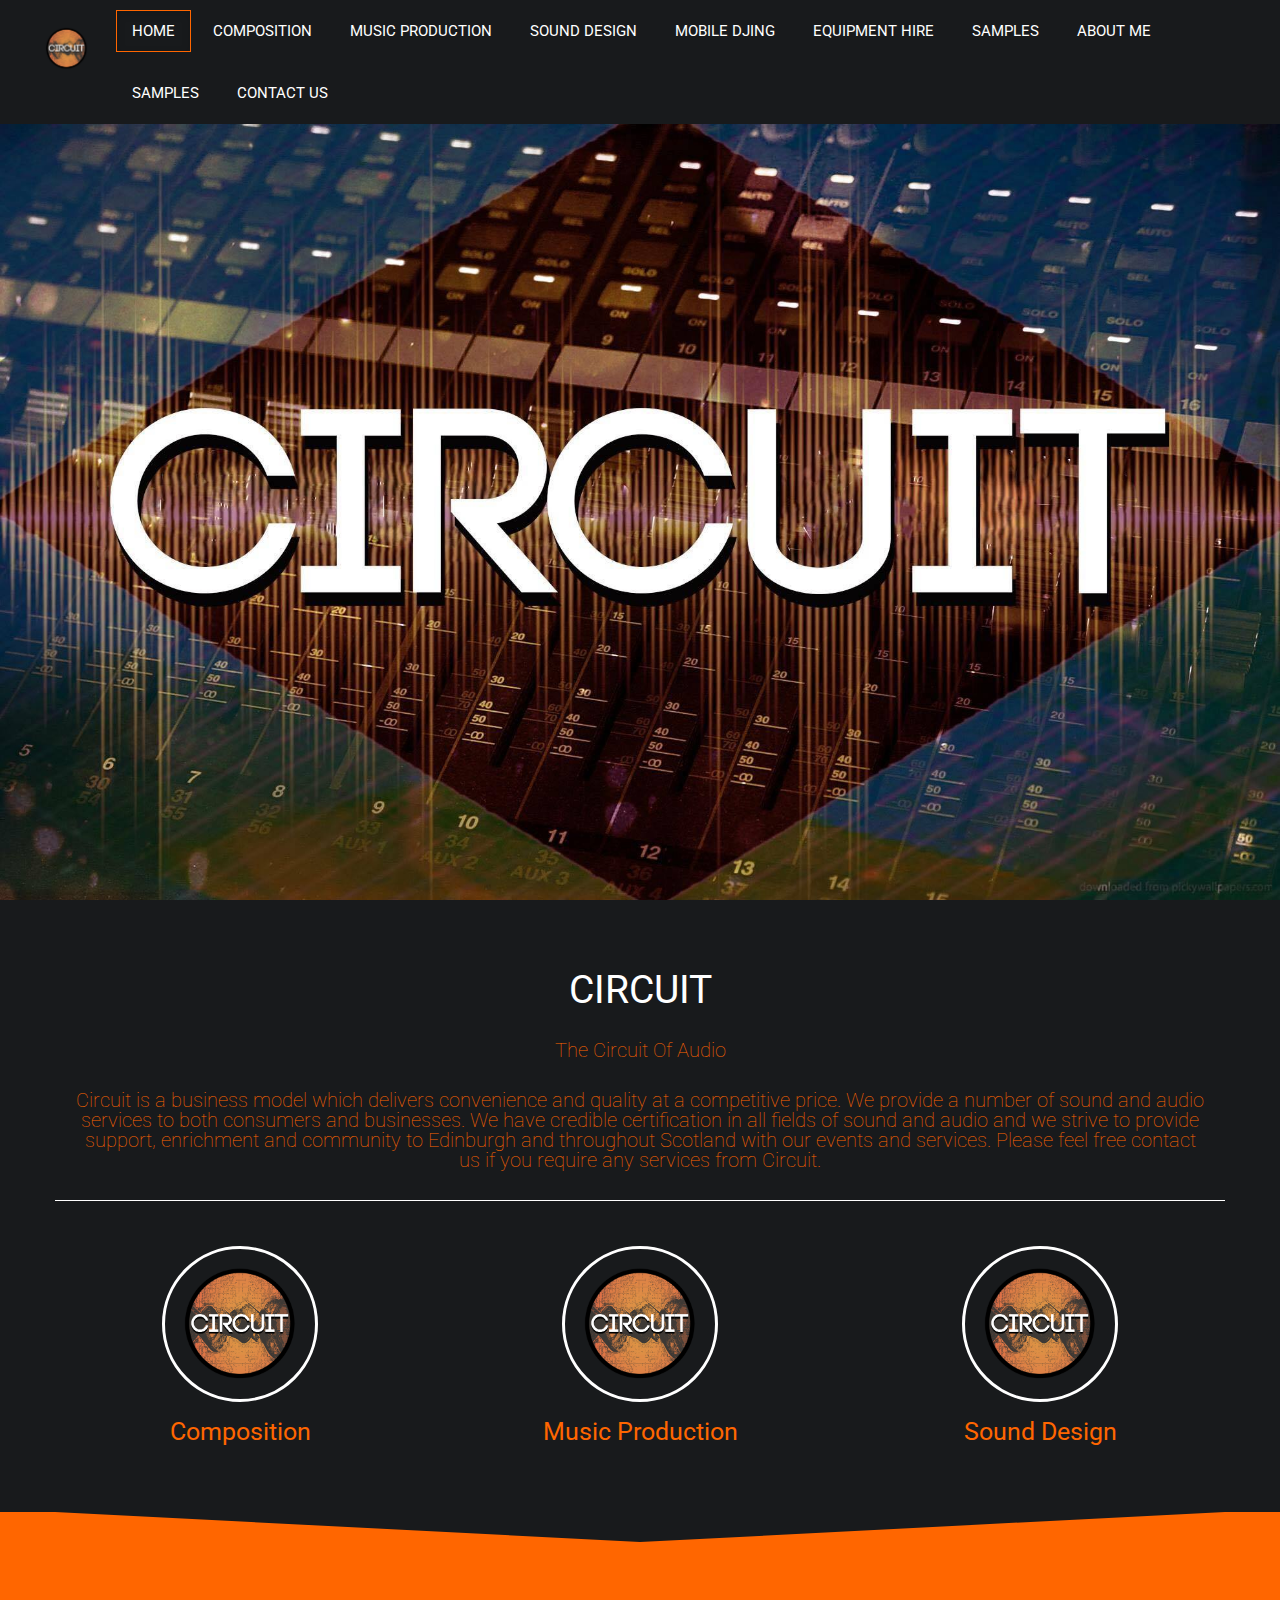
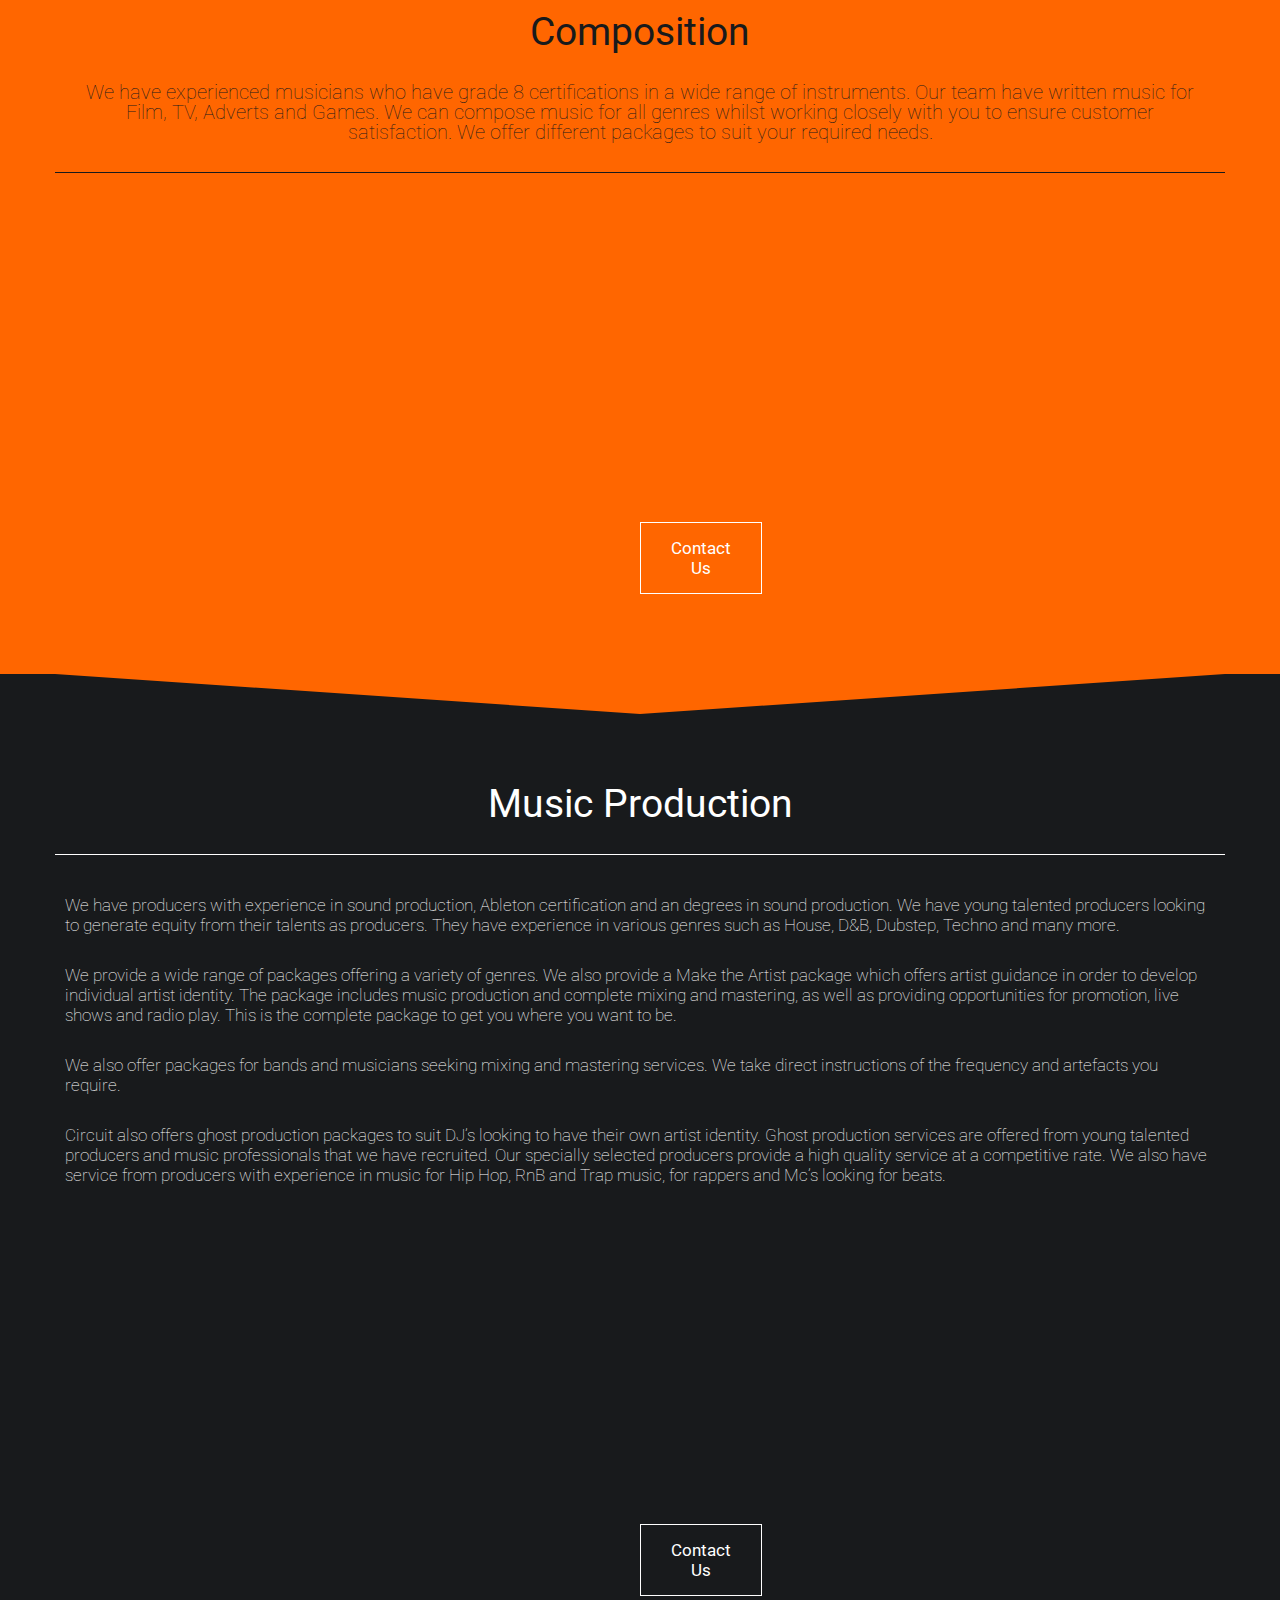
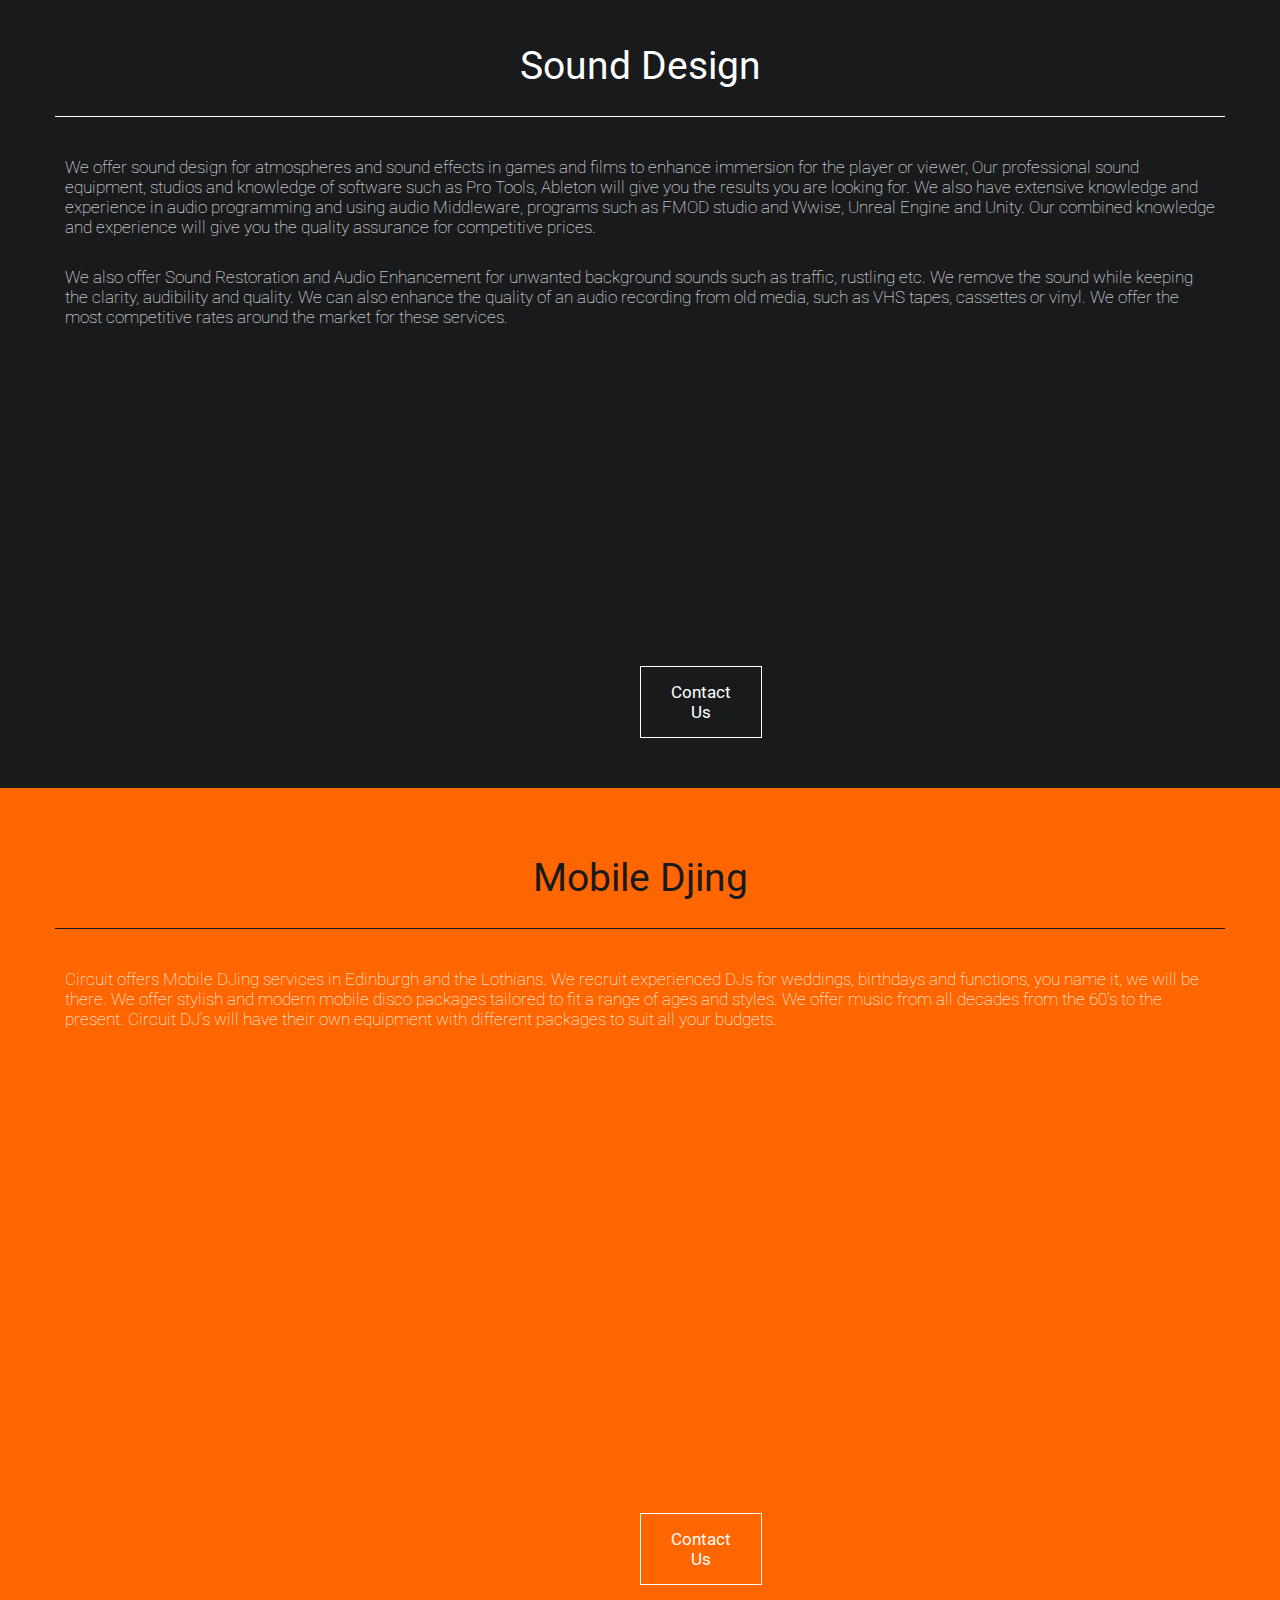
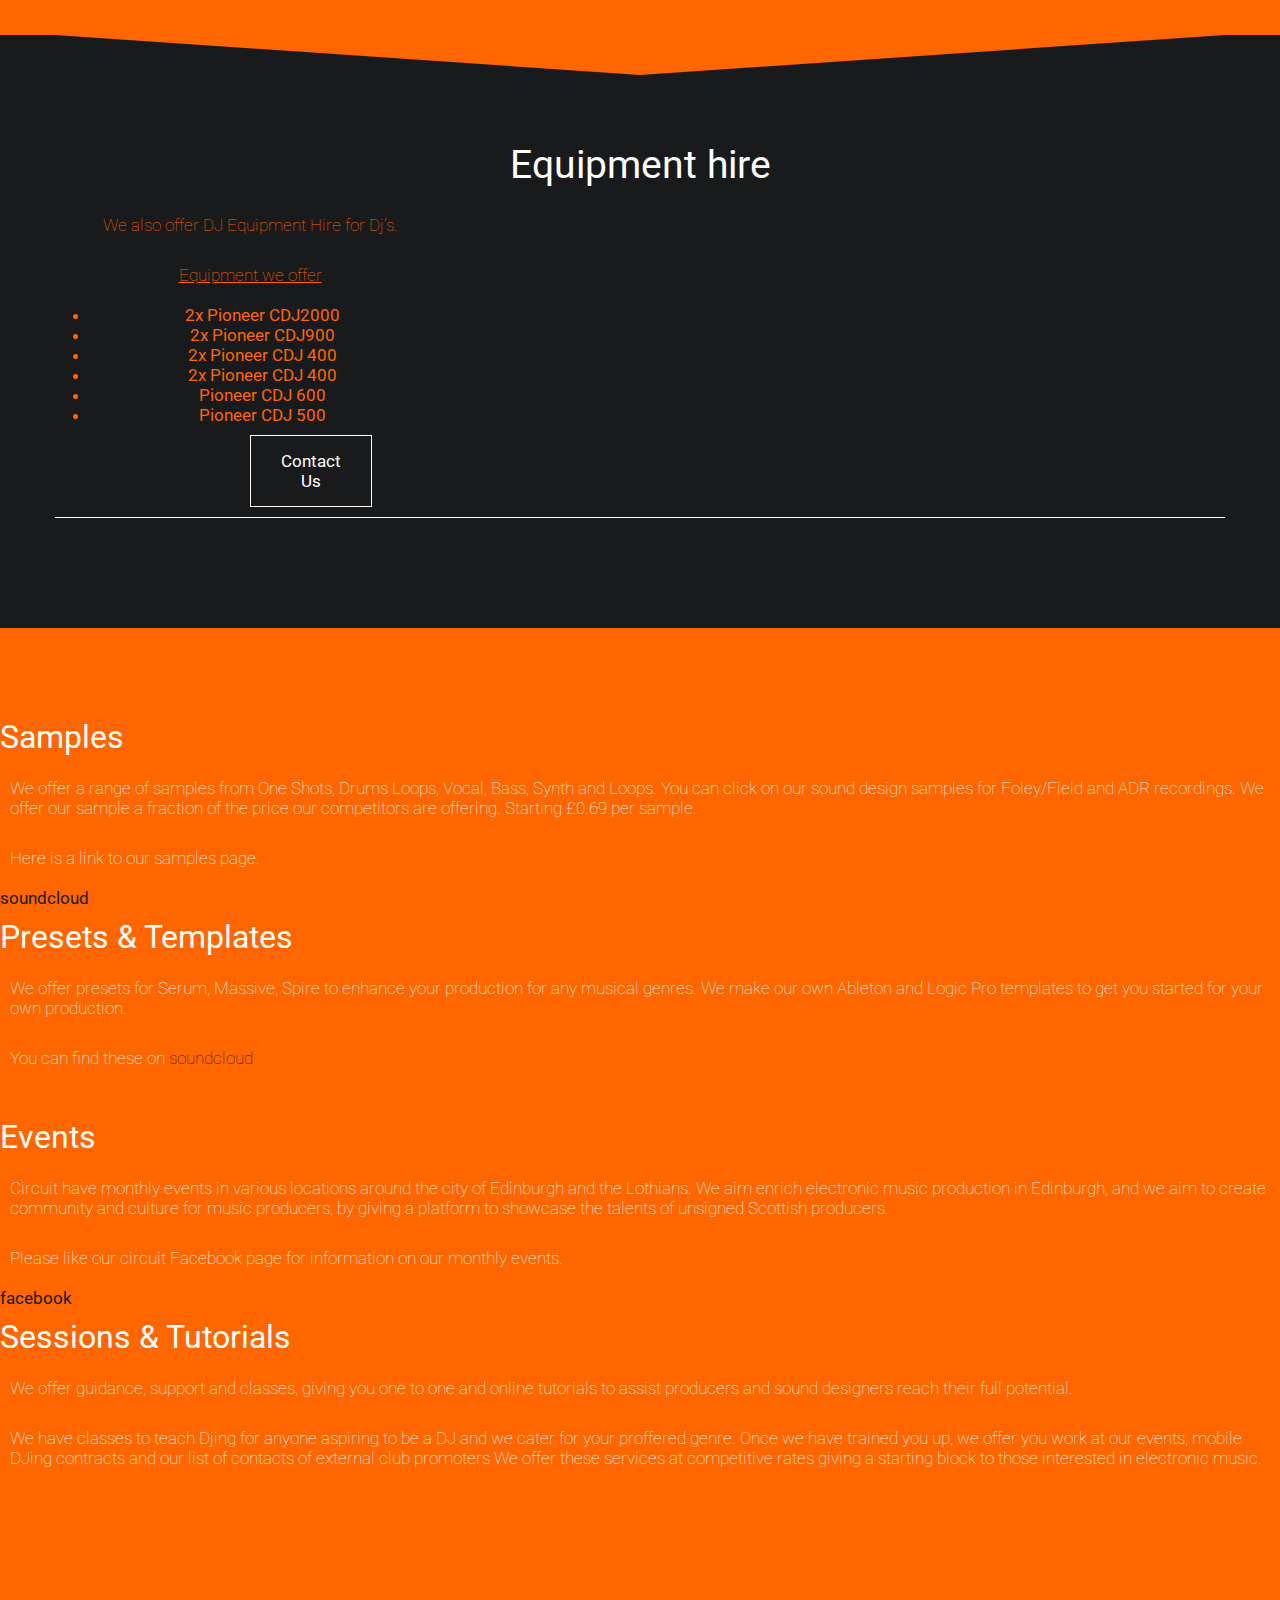
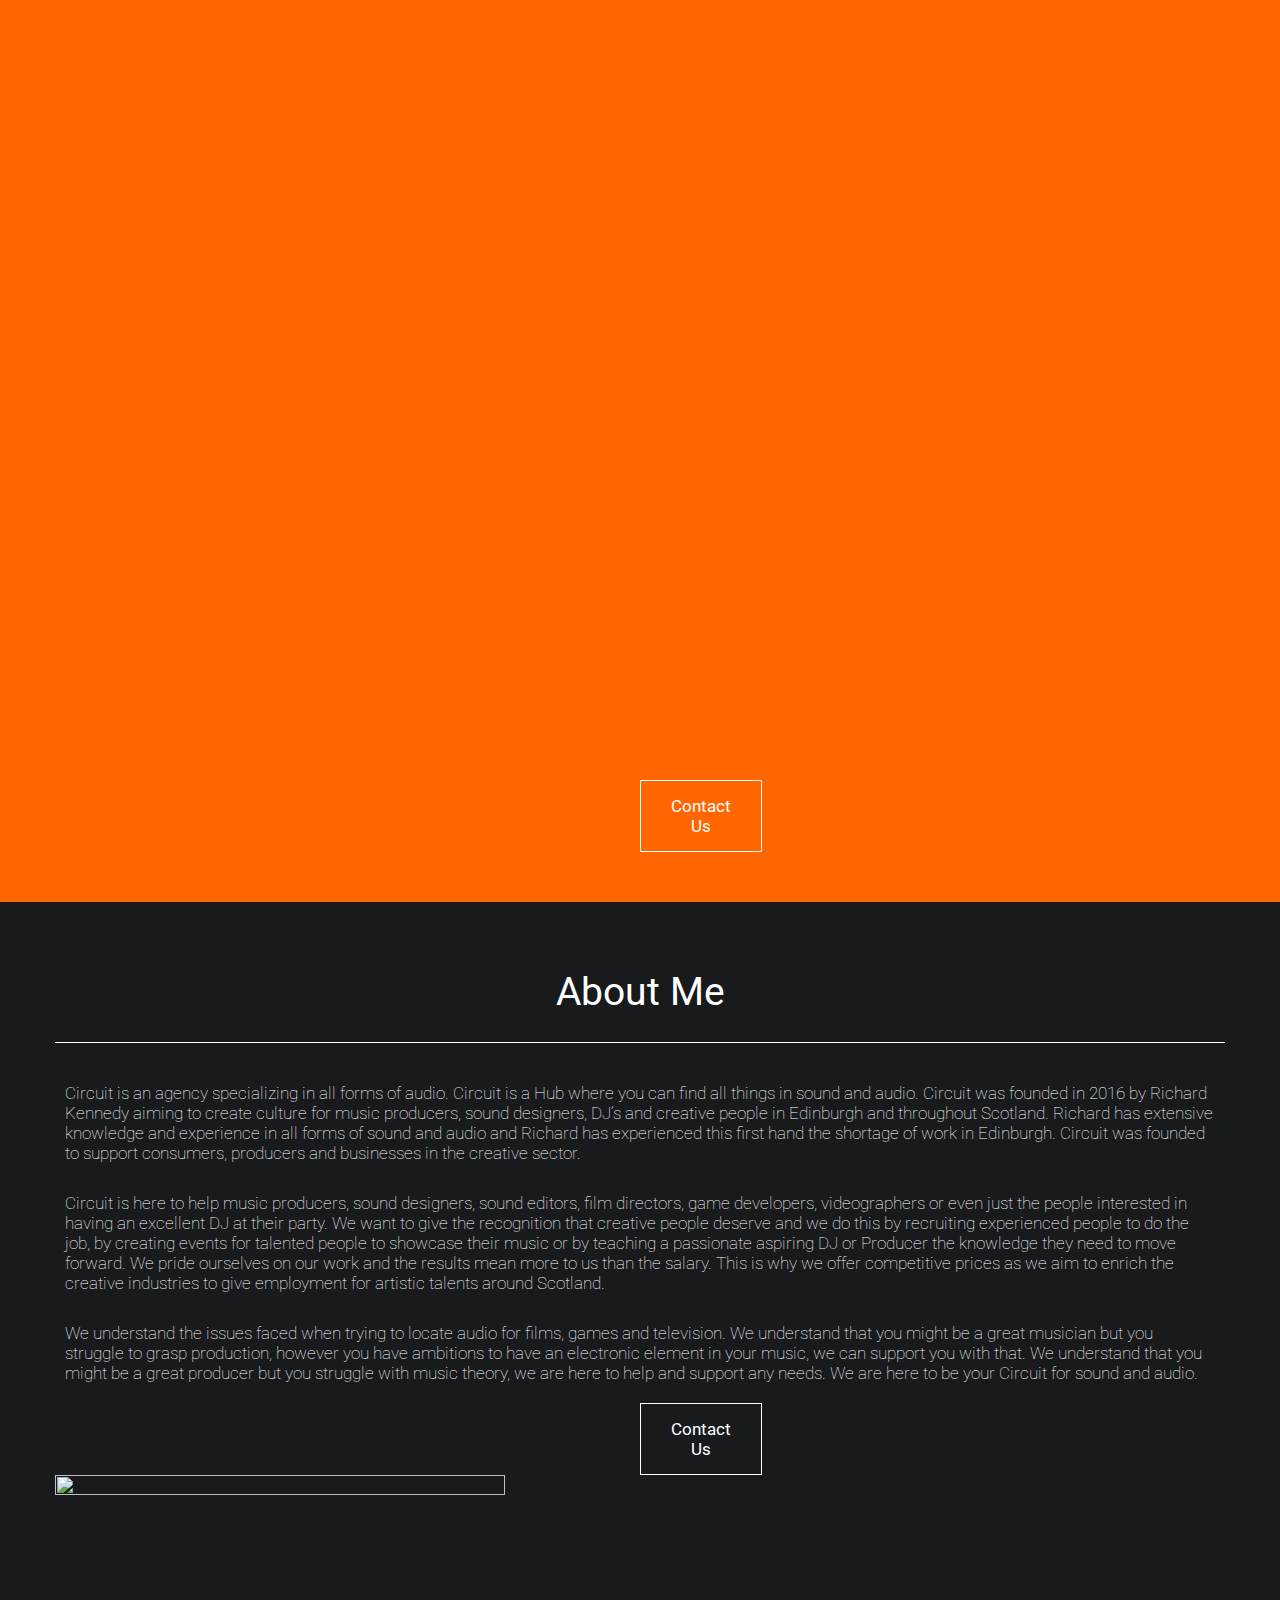
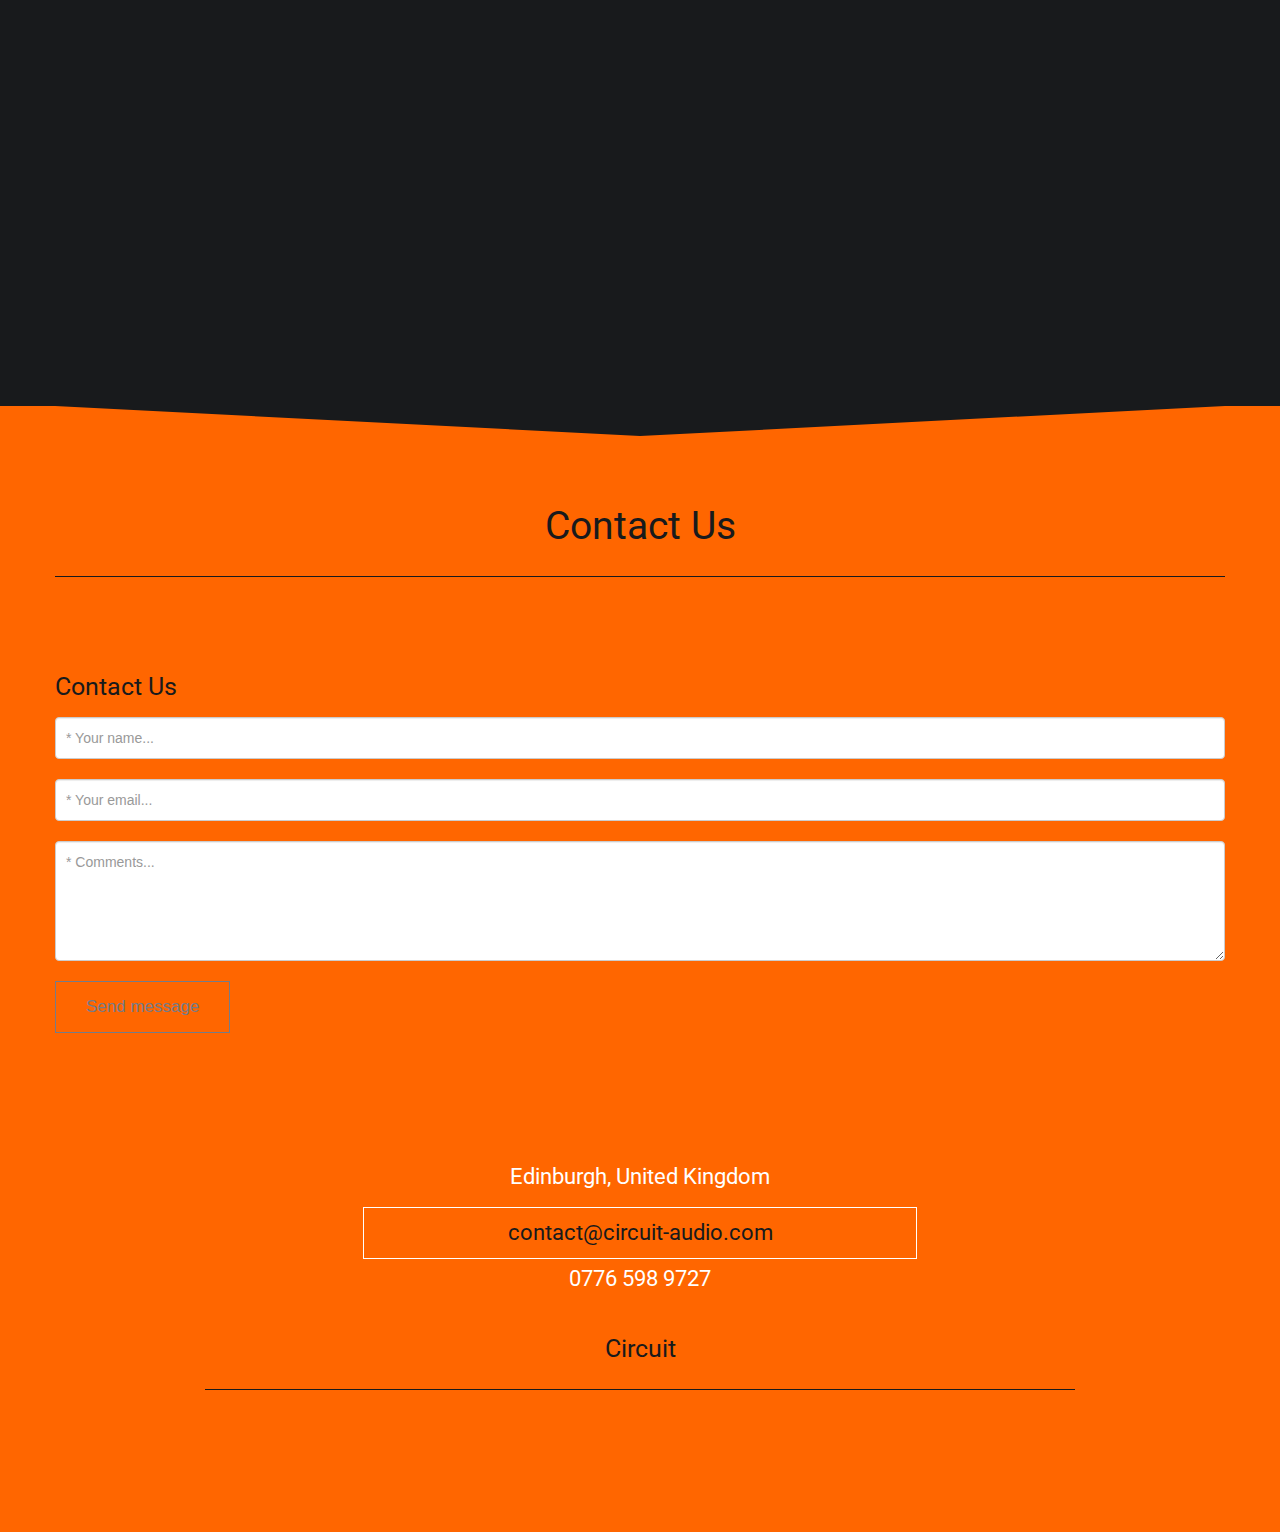
==== commit b4f345b1: "add videos" ====
--- a/circuit/index.html
+++ b/circuit/index.html
@@ -42,22 +42,25 @@
             <!-- Main navigation -->
             <div class="nav-collapse collapse pull-left">
                 <ul class="nav" id="top-navigation">
-                    <li ><a href="#home">
-                    <img src="images/Service2.png" alt="service 2" width="55px" height="55px"></a></li>
+                    <li>
+                        <a href="#home">
+                            <img src="images/Service2.png" alt="service 2" width="55px" height="55px"></a>
+                    </li>
                     <li class="active"><a href="#menu">Home</a></li>
                     <li><a href="#composition">Composition</a></li>
                     <li><a href="#Production">Music Production</a></li>
                     <li><a href="#design">Sound Design</a></li>
                     <li><a href="#mobile">Mobile Djing</a></li>
                     <li><a href="#hire">Equipment hire</a></li>
+                    <li><a href="#samples">samples</a></li>
                     <li><a href="#about">About Me</a></li>
                     <li><a href="#samples">samples</a></li>
                     <li><a href="#contact">contact Us</a></li>
                 </ul>
-                </div>
-                <!-- End main navigation -->
-            </div>
-        </div>
+            </div>
+            <!-- End main navigation -->
+        </div>
+    </div>
     </div>
     <!-- Start home section -->
     <div id="home">
@@ -74,7 +77,7 @@
                 <!-- Section's title goes here -->
                 <p>The Circuit Of Audio </p>
                 <!--Simple description for section goes here. -->
-                <p>Circuit is a business model which delivers convenience and quality at a competitive price. We provide a number of sound and audio services to both consumers and businesses. We have credible certification in all fields of sound and audio and we strive to provide support, enrichment and community to Edinburgh and throughout Scotland with our events and services. Please feel free contact us if you require any services from Circuit.</p>                 
+                <p>Circuit is a business model which delivers convenience and quality at a competitive price. We provide a number of sound and audio services to both consumers and businesses. We have credible certification in all fields of sound and audio and we strive to provide support, enrichment and community to Edinburgh and throughout Scotland with our events and services. Please feel free contact us if you require any services from Circuit.</p>
             </div>
             <div class="row-fluid">
                 <div class="span4">
@@ -83,7 +86,6 @@
                             <img class="img-circle" src="images/Service1.png" alt="service 1">
                         </div>
                         <h3>Composition</h3>
-                        
                     </div>
                 </div>
                 <div class="span4">
@@ -118,7 +120,7 @@
             <div id="single-project">
                 <div id="slidingDiv" class="toggleDiv row-fluid single-project">
                     <div class="span6">
-                     <iframe width="560" height="425" src="https://www.youtube.com/embed/ar0kvbtkko0" frameborder="0" allowfullscreen></iframe>
+                        <iframe width="560" height="425" src="https://www.youtube.com/embed/ar0kvbtkko0" frameborder="0" allowfullscreen></iframe>
                     </div>
                     <div class="span6">
                         <div class="project-description">
@@ -146,8 +148,8 @@
                 <!-- End details for portfolio project 1 -->
                 <!-- Start details for portfolio project 2 -->
                 <div id="slidingDiv1" class="toggleDiv row-fluid single-project">
-                   <div class="span6">
-                     <iframe width="360" height="400" src="https://www.youtube.com/embed/ar0kvbtkko0" frameborder="0" allowfullscreen></iframe>
+                    <div class="span6">
+                        <iframe width="360" height="400" src="https://www.youtube.com/embed/ar0kvbtkko0" frameborder="0" allowfullscreen></iframe>
                     </div>
                     <div class="span6">
                         <div class="project-description">
@@ -176,7 +178,7 @@
                 <!-- Start details for portfolio project 3 -->
                 <div id="slidingDiv2" class="toggleDiv row-fluid single-project">
                     <div class="span6">
-                     <iframe width="360" height="400" src="https://www.youtube.com/embed/ar0kvbtkko0" frameborder="0" allowfullscreen></iframe>
+                        <iframe width="360" height="400" src="https://www.youtube.com/embed/ar0kvbtkko0" frameborder="0" allowfullscreen></iframe>
                     </div>
                     <div class="span6">
                         <div class="project-description">
@@ -202,43 +204,11 @@
                     </div>
                 </div>
                 <!-- End details for portfolio project 3 -->
-                <ul id="portfolio-grid" class="thumbnails row">
-                    <li class="span4 mix web">
-                        <div class="thumbnail">
-                            <img src="images/Portfolio01.png" alt="project 1">
-                            <a href="#single-project" class="more show_hide" rel="#slidingDiv">
-                                <i class="icon-plus"></i>
-                            </a>
-                            <h3>FILM</h3>
-                            <p>First playlist</p>
-                            <div class="mask"></div>
-                        </div>
-                    </li>
-                    <li class="span4 mix photo">
-                        <div class="thumbnail">
-                            <img src="images/Portfolio02.png" alt="project 2">
-                            <a href="#single-project" class="show_hide more" rel="#slidingDiv1">
-                                <i class="icon-plus"></i>
-                            </a>
-                            <h3>Games</h3>
-                            <p>Second playlist</p>
-                            <div class="mask"></div>
-                        </div>
-                    </li>
-                    <li class="span4 mix identity">
-                        <div class="thumbnail">
-                            <img src="images/Portfolio03.png" alt="project 3">
-                            <a href="#single-project" class="more show_hide" rel="#slidingDiv2">
-                                <i class="icon-plus"></i>
-                            </a>
-                            <h3>Genres</h3>
-                            <p>Third Playlist</p>
-                            <div class="mask"></div>
-                        </div>
-                    </li>
-                </ul>
-                <p>Please contact us for more details and prices for the packages we offer.
-             </p>
+                <iframe width="360" height="315" src="https://www.youtube.com/embed/xcc7Ij7qsfY?list=PL6G3hrE29S7jSYRYBwC2nrOuNqBqDmZW4" frameborder="0" allowfullscreen></iframe>
+                <iframe width="360" height="315" src="https://www.youtube.com/embed/k3y-mV5KMA8?list=PL6G3hrE29S7jSYRYBwC2nrOuNqBqDmZW4" frameborder="0" allowfullscreen></iframe>
+                <iframe width="360" height="315" src="https://www.youtube.com/embed/JFIMqeOWfOw?list=PL6G3hrE29S7jSYRYBwC2nrOuNqBqDmZW4" frameborder="0" allowfullscreen></iframe>
+                <a href="#contact" class="button">Contact Us</a>
+                </p>
             </div>
         </div>
     </div>
@@ -249,65 +219,28 @@
         <div class="container">
             <div class="title">
                 <h1>Music Production</h1>
-                 </div>
-                <P>We have producers with experience in sound production, Ableton certification and an degrees in sound production.  We have young talented producers looking to generate equity from their talents as producers. They have experience in various genres such as House, D&B, Dubstep, Techno and many more.</P>
-                <P>We provide a wide range of packages offering a variety of genres. We also provide a Make the Artist package which offers artist guidance in order to develop individual artist identity. The package includes music production and complete mixing and mastering, as well as providing opportunities for promotion, live shows and radio play. This is the complete package to get you where you want to be.</P>
-                <P>We also offer packages for bands and musicians seeking mixing and mastering services. We take direct instructions of the frequency and artefacts you require.  </P>
-                <P>Circuit also offers ghost production packages to suit DJ’s looking to have their own artist identity. Ghost production services are offered from young talented producers and music professionals that we have recruited. Our specially selected producers provide a high quality service at a competitive rate. We also have service from producers with experience in music for Hip Hop, RnB and Trap music, for rappers and Mc’s looking for beats. </P>
-           
-            <div class="row-fluid team">
-                <div class="span4" id="first-person">
-                    <div class="thumbnail">
-                        <img src="images/Team1.png" alt="team 1">
-                        <h4>Make The Artist</h4>
-                    </div>
-                </div>
-                <div class="span4" id="second-person">
-                    <div class="thumbnail">
-                        <img src="images/Team2.png" alt="team 1">
-                        <h4>Mixing & Mastering     
-                        </h4>
-                    </div>
-                </div>
-                <div class="span4" id="third-person">
-                    <div class="thumbnail">
-                        <img src="images/Team3.png" alt="team 1">
-                        <h4>Beats & Ghost Production</h4>
-                    </div>
-                </div>
-            </div>
-                  <p>Please contact us for more details and prices for the packages we offer.</p> 
-                  <br>
+            </div>
+            <P>We have producers with experience in sound production, Ableton certification and an degrees in sound production. We have young talented producers looking to generate equity from their talents as producers. They have experience in various genres such as House, D&B, Dubstep, Techno and many more.</P>
+            <P>We provide a wide range of packages offering a variety of genres. We also provide a Make the Artist package which offers artist guidance in order to develop individual artist identity. The package includes music production and complete mixing and mastering, as well as providing opportunities for promotion, live shows and radio play. This is the complete package to get you where you want to be.</P>
+            <P>We also offer packages for bands and musicians seeking mixing and mastering services. We take direct instructions of the frequency and artefacts you require. </P>
+            <P>Circuit also offers ghost production packages to suit DJ’s looking to have their own artist identity. Ghost production services are offered from young talented producers and music professionals that we have recruited. Our specially selected producers provide a high quality service at a competitive rate. We also have service from producers with experience in music for Hip Hop, RnB and Trap music, for rappers and Mc’s looking for beats. </P>
+            <iframe width="360" height="315" src="https://www.youtube.com/embed/idPevp7GUsE" frameborder="0" allowfullscreen></iframe>
+            <iframe width="360" height="315" src="https://www.youtube.com/embed/cisObUw6m3I" frameborder="0" allowfullscreen></iframe>
+            <iframe width="360" height="315" src="https://www.youtube.com/embed/uUmG-8JuUvA" frameborder="0" allowfullscreen></iframe>
+            <a href="#contact" class="button">Contact Us</a>
+            <br>
             <div class="about-text centered">
-             <div class="title">
-                <h1 id="design">Sound Design</h1>
-            </div>
-            </div>
-            <p>We offer sound design for atmospheres and sound effects in games and films to enhance immersion for the player or viewer, Our professional sound equipment, studios and knowledge of software such as Pro Tools, Ableton will give you the results you are looking for. We also have  extensive knowledge and experience in audio programming and using audio Middleware, programs such as FMOD studio and Wwise, Unreal Engine and Unity. Our combined knowledge and experience will give you the quality assurance for competitive prices. </p>
+                <div class="title">
+                    <h1 id="design">Sound Design</h1>
+                </div>
+            </div>
+            <p>We offer sound design for atmospheres and sound effects in games and films to enhance immersion for the player or viewer, Our professional sound equipment, studios and knowledge of software such as Pro Tools, Ableton will give you the results you are looking for. We also have extensive knowledge and experience in audio programming and using audio Middleware, programs such as FMOD studio and Wwise, Unreal Engine and Unity. Our combined knowledge and experience will give you the quality assurance for competitive prices. </p>
             <p>We also offer Sound Restoration and Audio Enhancement for unwanted background sounds such as traffic, rustling etc. We remove the sound while keeping the clarity, audibility and quality. We can also enhance the quality of an audio recording from old media, such as VHS tapes, cassettes or vinyl. We offer the most competitive rates around the market for these services.</p>
-
-            <div class="row-fluid team">
-                <div class="span4" id="first-person">
-                    <div class="thumbnail">
-                        <img src="images/Team1.png" alt="team 1">
-                        <h4>Film</h4>
-                    </div>
-                </div>
-                <div class="span4" id="second-person">
-                    <div class="thumbnail">
-                        <img src="images/Team2.png" alt="team 1">
-                        <h4>Game</h4>
-                    </div>
-                </div>
-                <div class="span4" id="third-person">
-                    <div class="thumbnail">
-                        <img src="images/Team3.png" alt="team 1">
-                        <h4>ADR/Foley/Field</h4>
-                    </div>
-                </div>
-            </div>
-                  <p>Please contact us for more details and prices for the packages we offer.</p> 
-    </div>
+            <iframe width="360" height="315" src="https://www.youtube.com/embed/ar0kvbtkko0" frameborder="0" allowfullscreen></iframe>
+            <iframe width="360" height="315" src="https://www.youtube.com/embed/cAxwAfcsf9k?list=PL6G3hrE29S7j4yfOYAXbuM2LW0JR1m9ix" frameborder="0" allowfullscreen></iframe>
+            <iframe width="360" height="315" src="https://www.youtube.com/embed/Pxv7ca41KTw?list=PL6G3hrE29S7j4yfOYAXbuM2LW0JR1m9ix" frameborder="0" allowfullscreen></iframe>
+        </div>
+        <a href="#contact" class="button">Contact Us</a>
     </div>
     <div id="mobile" class="section secondary-section">
         <div class="container">
@@ -315,149 +248,109 @@
                 <h1>Mobile Djing</h1>
             </div>
             <p>Circuit offers Mobile DJing services in Edinburgh and the Lothians. We recruit experienced DJs for weddings, birthdays and functions, you name it, we will be there. We offer stylish and modern mobile disco packages tailored to fit a range of ages and styles. We offer music from all decades from the 60’s to the present. Circuit DJ’s will have their own equipment with different packages to suit all your budgets.</p>
-            <div class="row-fluid team">
-                <div class="span4" id="first-person">
-                    <div class="thumbnail">
-                        <img src="images/Team1.png" alt="team 1">
-                        <h4>Film</h4>
-                    </div>
-                </div>
-                <div class="span4" id="second-person">
-                    <div class="thumbnail">
-                        <img src="images/Team2.png" alt="team 1">
-                        <h4>Game</h4>
-                    </div>
-                </div>
-                <div class="span4" id="third-person">
-                    <div class="thumbnail">
-                        <img src="images/Team3.png" alt="team 1">
-                        <h4>ADR/Foley/Field</h4>
-                    </div>
-                </div>
-            </div>
-        </div>
-        <br>
-        <div class="centered">
-            <a href="#contact" class="button">Contact Us</a>
-        </div>
-    </div>
-    </div>
-    <div class="section primary-section" id="Production">
+            <iframe width="100%" height="166" scrolling="no" frameborder="no" src="https://w.soundcloud.com/player/?url=https%3A//api.soundcloud.com/tracks/215927945&amp;color=ff5500&amp;auto_play=false&amp;hide_related=false&amp;show_comments=true&amp;show_user=true&amp;show_reposts=false"></iframe>
+            <iframe width="100%" height="166" scrolling="no" frameborder="no" src="https://w.soundcloud.com/player/?url=https%3A//api.soundcloud.com/tracks/201382634&amp;color=ff5500&amp;auto_play=false&amp;hide_related=false&amp;show_comments=true&amp;show_user=true&amp;show_reposts=false"></iframe>
+            <iframe width="100%" height="120" src="https://www.mixcloud.com/widget/iframe/?feed=https%3A%2F%2Fwww.mixcloud.com%2Frichardkennedy%2Fpropaganda-dj-competition-richard-kennedy%2F&hide_cover=1&light=1" frameborder="0"></iframe>
+            <br>
+            <div class="centered">
+                <a href="#contact" class="button">Contact Us</a>
+            </div>
+        </div>
+    </div>
+    <div class="section primary-section" id="hire">
         <div class="triangle"></div>
-                            <div class="centered">
-
         <div class="container">
             <div class="centered">
-
-            <div class="title">
+                <div class="title">
                     <h1>Equipment hire</h1>
-                <div class="row">
-                    <div class="span4">
-                    <p>We also offer DJ Equipment Hire for Dj’s. </p>
-                    <p><u>Equipment we offer</u></p>
-                    <ul>
-                        <li>2x Pioneer CDJ2000</li>
-                        <li>2x Pioneer CDJ900</li>
-                        <li>2x Pioneer CDJ 400</li>
-                        <li>2x Pioneer CDJ 400</li>
-                        <li>Pioneer CDJ 600</li>
-                        <li>Pioneer CDJ 500</li>
-                    </ul>
-                    <p>Please contact us for more details and prices for the packages, bookings and equipment hire we offer. </p>
-                        </div>
-                    </div>
-                </div>                    
+                    <div class="row">
+                        <div class="span4">
+                            <p>We also offer DJ Equipment Hire for Dj’s. </p>
+                            <p><u>Equipment we offer</u></p>
+                            <ul>
+                                <li>2x Pioneer CDJ2000</li>
+                                <li>2x Pioneer CDJ900</li>
+                                <li>2x Pioneer CDJ 400</li>
+                                <li>2x Pioneer CDJ 400</li>
+                                <li>Pioneer CDJ 600</li>
+                                <li>Pioneer CDJ 500</li>
+                            </ul>
+                            <a href="#contact" class="button">Contact Us</a>
+                        </div>
+                    </div>
+                </div>
                 </p>
             </div>
         </div>
     </div>
     <!-- Price section end -->
     <!-- Newsletter section start -->
-    <div id="mobile" class="section secondary-section">
+    <div id="samples" class="section secondary-section">
         <div class="container">
             <div class="sub-section">
-                    <div class="pull-left">
-                    </div>                    
+                <div class="pull-left">
+                </div>
             </div>
         </div>
         <h2>Samples</h2>
-        <p>We offer a range of samples from One Shots, Drums Loops, Vocal, Bass, Synth and Loops. You can click on our sound design samples for Foley/Field and ADR recordings. We offer our sample a fraction of the price our competitors are offering. 
-        Starting £0.69 per sample. </p>
+        <p>We offer a range of samples from One Shots, Drums Loops, Vocal, Bass, Synth and Loops. You can click on our sound design samples for Foley/Field and ADR recordings. We offer our sample a fraction of the price our competitors are offering. Starting £0.69 per sample. </p>
         <p>Here is a link to our samples page.</p>
-        <a href="www.rightsify.com">www.rightsify.com</a>
+        <a href="https://l.facebook.com/l.php?u=https%3A%2F%2Fsoundcloud.com%2Fcircuitaudio&h=ATOZowGoIFWhJ9toA--On78ZORDm3SuWc-UkH62z1i9GhzpZ5t9yD7dnzsZuvACtTvOIlSGsG1Gx-IHrzZ5H31mQ_MntZEqARlJzA6WmZzH3zuvpYCLhRT4HrYIthIZRZli0Hg">soundcloud</a>
         <br>
         <h2>Presets & Templates</h2>
-        <p>We offer presets for Serum, Massive, Spire to enhance your production for any musical genres. We make our own Ableton and Logic Pro templates to get you started for your own production.  </p>
-        <p>You can find these on <a href="www.rightsify.com">www.rightsify.com</a></p>
-         <br>
+        <p>We offer presets for Serum, Massive, Spire to enhance your production for any musical genres. We make our own Ableton and Logic Pro templates to get you started for your own production. </p>
+        <p>You can find these on <a href="https://l.facebook.com/l.php?u=https%3A%2F%2Fsoundcloud.com%2Fcircuitaudio&h=ATOZowGoIFWhJ9toA--On78ZORDm3SuWc-UkH62z1i9GhzpZ5t9yD7dnzsZuvACtTvOIlSGsG1Gx-IHrzZ5H31mQ_MntZEqARlJzA6WmZzH3zuvpYCLhRT4HrYIthIZRZli0Hg">soundcloud</a></p>
+        <br>
         <h2>Events</h2>
-        <p>Circuit have monthly events in various locations around the city of Edinburgh
-        and the Lothians. We aim enrich electronic music production in Edinburgh, and we aim to create community and culture for music producers, by giving a platform to showcase the talents of unsigned Scottish producers. 
+        <p>Circuit have monthly events in various locations around the city of Edinburgh and the Lothians. We aim enrich electronic music production in Edinburgh, and we aim to create community and culture for music producers, by giving a platform to showcase the talents of unsigned Scottish producers.
         </p>
         <p>Please like our circuit Facebook page for information on our monthly events.</p>
         <a href="www.facebook.com/pg/Circuit-526737697469098 
         ">facebook</a>
-          <br>
+        <br>
         <h2>Sessions & Tutorials</h2>
-        <p>We offer guidance, support and classes, giving you one to one and online tutorials to assist producers and sound designers reach their full potential.  
+        <p>We offer guidance, support and classes, giving you one to one and online tutorials to assist producers and sound designers reach their full potential.
         </p>
         <p>We have classes to teach Djing for anyone aspiring to be a DJ and we cater for your proffered genre. Once we have trained you up, we offer you work at our events, mobile DJing contracts and our list of contacts of external club promoters We offer these services at competitive rates giving a starting block to those interested in electronic music. </p>
-         <div class="row-fluid team">
-                <div class="span4" id="first-person">
-                    <div class="thumbnail">
-                        <img src="images/Team1.png" alt="team 1">
-                        <h4>Film</h4>
-                    </div>
-                </div>
-                <div class="span4" id="second-person">
-                    <div class="thumbnail">
-                        <img src="images/Team2.png" alt="team 1">
-                        <h4>Game</h4>
-                    </div>
-                </div>
-                <div class="span4" id="third-person">
-                    <div class="thumbnail">
-                        <img src="images/Team3.png" alt="team 1">
-                        <h4>ADR/Foley/Field</h4>
-                    </div>
-                </div>
-            </div>
-            <p>Please contact us for more details and prices for the packages, bookings and equipment hire we offer. </p>
-        </div>
-    </div>
-    </div>
-    </div>
-    <div id="samples">
+        <iframe width="100%" height="250" scrolling="no" frameborder="no" src="https://w.soundcloud.com/player/?url=https%3A//api.soundcloud.com/playlists/303788682&amp;color=ff5500&amp;auto_play=false&amp;hide_related=false&amp;show_comments=true&amp;show_user=true&amp;show_reposts=false"></iframe>
+        <br>
+        <iframe id="pop" width="660" height="315" src="https://www.youtube.com/embed/p6cGS1hKjL8" frameborder="0" allowfullscreen></iframe>
+        <iframe id="pop" width="660" height="315" src="https://www.youtube.com/embed/D2QVAeUJpg0" frameborder="0" allowfullscreen></iframe>
+        <br>
+        <a href="#contact" class="button">Contact Us</a>
+    </div>
+    </div>
+    </div>
+    </div>
+    <div id="about">
         <div class="section primary-section">
             <div class="container">
                 <div class="title">
                     <h1>About Me</h1>
-                    </div>
-
-                    <p>Circuit is an agency specializing in all forms of audio. Circuit is a Hub where you can find all things in sound and audio. Circuit was founded in 2016 by Richard Kennedy aiming to create culture for music producers, sound designers, DJ’s and creative people in Edinburgh and throughout Scotland. Richard has extensive knowledge and experience in all forms of sound and audio and Richard has experienced this first hand the shortage of work in Edinburgh. Circuit was founded to support consumers, producers and businesses in the creative sector. </p>                 
-                    <p>Circuit is here to help music producers, sound designers, sound editors, film directors, game developers, videographers or even just the people interested in having an excellent DJ at their party. We want to give the recognition that creative people deserve and we do this by recruiting experienced people to do the job, by creating events for talented people to showcase their music or by teaching a passionate aspiring DJ or Producer the knowledge they need to move forward. We pride ourselves on our work and the results mean more to us than the salary. This is why we offer competitive prices as we aim to enrich the creative industries to give employment for artistic talents around Scotland. </p>                 
-                    <p>We understand the issues faced when trying to locate audio for films, games and television. We understand that you might be a great musician but you struggle to grasp production, however you have ambitions to have an electronic element in your music, we can support you with that. We understand that you might be a great producer but you struggle with music theory, we are here to help and support any needs. We are here to be your Circuit for sound and audio. </p>
-                    <p>Please contact us for details and prices for the packages we offer.</p>                 
-                
-                
+                </div>
+                <p>Circuit is an agency specializing in all forms of audio. Circuit is a Hub where you can find all things in sound and audio. Circuit was founded in 2016 by Richard Kennedy aiming to create culture for music producers, sound designers, DJ’s and creative people in Edinburgh and throughout Scotland. Richard has extensive knowledge and experience in all forms of sound and audio and Richard has experienced this first hand the shortage of work in Edinburgh. Circuit was founded to support consumers, producers and businesses in the creative sector. </p>
+                <p>Circuit is here to help music producers, sound designers, sound editors, film directors, game developers, videographers or even just the people interested in having an excellent DJ at their party. We want to give the recognition that creative people deserve and we do this by recruiting experienced people to do the job, by creating events for talented people to showcase their music or by teaching a passionate aspiring DJ or Producer the knowledge they need to move forward. We pride ourselves on our work and the results mean more to us than the salary. This is why we offer competitive prices as we aim to enrich the creative industries to give employment for artistic talents around Scotland. </p>
+                <p>We understand the issues faced when trying to locate audio for films, games and television. We understand that you might be a great musician but you struggle to grasp production, however you have ambitions to have an electronic element in your music, we can support you with that. We understand that you might be a great producer but you struggle with music theory, we are here to help and support any needs. We are here to be your Circuit for sound and audio. </p>
+                <a href="#contact" class="button">Contact Us</a>
+                <a href="/images/cv.pdf" download>
+                    <img border="0" src="/images/About.png" width="450" height="450">
+                </a>
                 <div class="row">
                     <div class="span4">
                         <div class="testimonial">
-                           
-                            </div>
-                        </div>
-                    </div>
-                </div>                    
-                </p>
-            </div>
-        </div>
+                        </div>
+                    </div>
+                </div>
+            </div>
+            </p>
+        </div>
+    </div>
     </div>
     <!-- Newsletter section end -->
     <!-- Contact section start -->
-
     <div id="contact" class="contact">
         <div class="section secondary-section">
-              <div class="triangle"></div>
+            <div class="triangle"></div>
             <div class="container">
                 <div class="title">
                     <h1>Contact Us</h1>
@@ -503,8 +396,8 @@
             <div class="container">
                 <div class="span9 center contact-info">
                     <p>Edinburgh, United Kingdom</p>
-                    <p class="info-mail">ourstudio@somemail.com</p>
-                    <p>+11 234 567 890</p>
+                    <p class="info-mail">contact@circuit-audio.com</p>
+                    <p>0776 598 9727</p>
                     <div class="title">
                         <h3>Circuit</h3>
                     </div>
--- a/circuit/css/style.css
+++ b/circuit/css/style.css
@@ -301,16 +301,29 @@
 2.2 Buttons - There are buttons on a transparent background, primary and secondary color background.
 **********/
 
+#pop {
+
+    padding-left: 50px;
+}
+
+
 .button,
 .button:visited,
 .button:focus {
     display: inline-block;
-    border: 1px solid #181A1C;
-    color: #181A1C;
+    border: 1px solid white;
+    color: white;
     background-color: transparent;
     padding: 15px 30px;
     font-size: 17px;
     line-height: auto;
+}
+
+a.button {
+    margin-left: 50%;
+    margin-right: 50%;
+    float: none;
+    text-align: center;
 }
 
 .button:hover,
@@ -557,9 +570,9 @@
 }
 
 
-/*******
+******
 3.1 Services  
-***************************************/
+**************************************
 
 .service {
     margin-top: 20px;
--- a/circuit/css/pluton-ie7.css
+++ b/circuit/css/pluton-ie7.css
@@ -1,4 +1,4 @@
-[class^="icon-"], [class*=" icon-"] {
+/* [class^="icon-"], [class*=" icon-"] {
   font-family: 'porta';
   font-style: normal;
   font-weight: normal;
@@ -49,4 +49,4 @@
 .icon-users { *zoom: expression( this.runtimeStyle['zoom'] = '1', this.innerHTML = '&#xe819;&nbsp;'); }
 .icon-chart-bar { *zoom: expression( this.runtimeStyle['zoom'] = '1', this.innerHTML = '&#xe80c;&nbsp;'); }
 .icon-phone { *zoom: expression( this.runtimeStyle['zoom'] = '1', this.innerHTML = '&#xe824;&nbsp;'); }
-.icon-megaphone { *zoom: expression( this.runtimeStyle['zoom'] = '1', this.innerHTML = '&#xe817;&nbsp;'); }+.icon-megaphone { *zoom: expression( this.runtimeStyle['zoom'] = '1', this.innerHTML = '&#xe817;&nbsp;'); } */